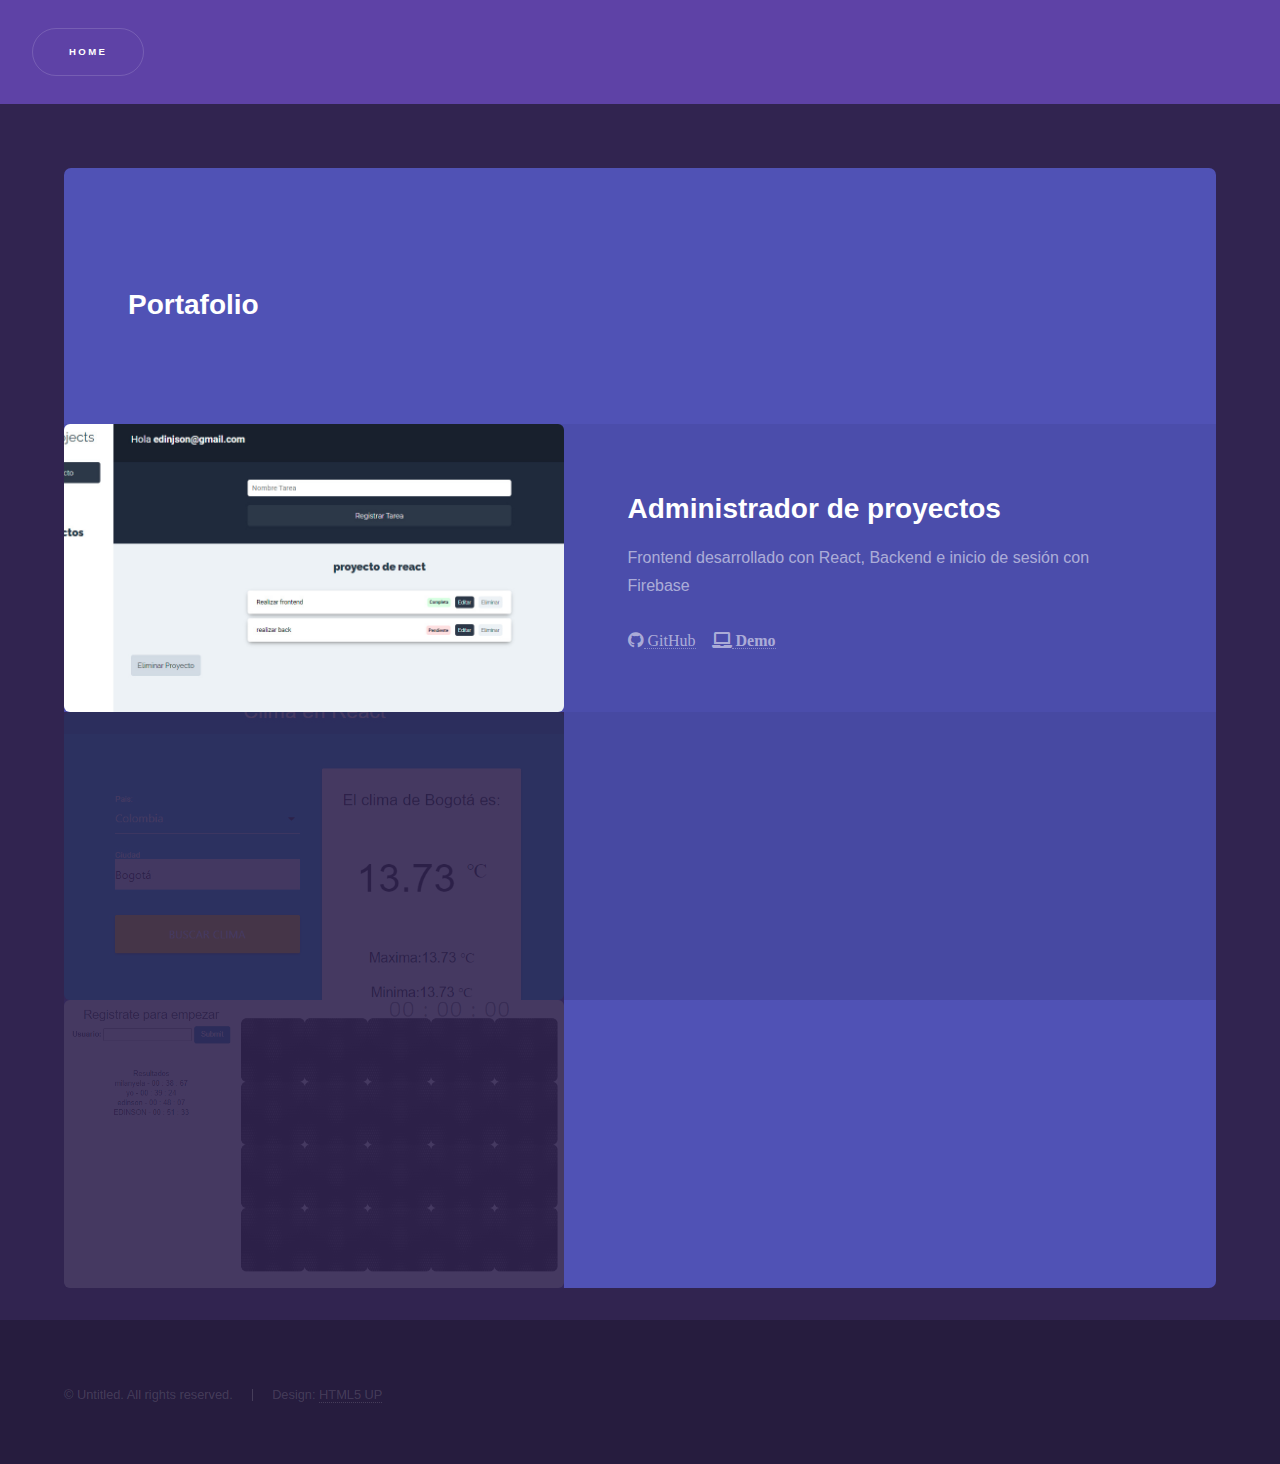
==== generic.html @ 03d7f90d "en proceso" ====
<!DOCTYPE HTML>
<!--
	Hyperspace by HTML5 UP
	html5up.net | @ajlkn
	Free for personal and commercial use under the CCA 3.0 license (html5up.net/license)
-->
<html>
	<head>
		<title>Generic - Hyperspace by HTML5 UP</title>
		<meta charset="utf-8" />
		<meta name="viewport" content="width=device-width, initial-scale=1, user-scalable=no" />
		<link rel="stylesheet" href="assets/css/main.css" />
		<noscript><link rel="stylesheet" href="assets/css/noscript.css" /></noscript>
	</head>
	<body class="is-preload">

		<!-- Header -->
			<header id="header">
				<a href="/" class="button">Home</a>			
			</header>

		<!-- Wrapper -->
			<div id="wrapper">

				<!-- Main -->
					<section id="main" class="wrapper">
						<div class="inner">
							<section id="one" class="wrapper style2 spotlights" style="border-radius: 7px">
								<section>	
									<div class="content">
										<div class="inner">
											<h2>Portafolio</h2>									
													
										</div>
									</div>
								</section>
								<section>
									<a href="#!" class="image"><img src="images/proyecto1.jpg" alt="" data-position="top center" /></a>
									<div class="content">
										<div class="inner">
											<h2>Administrador de proyectos</h2>
											<p>Frontend desarrollado con React, Backend e inicio de sesión con Firebase</p>
											<ul class="actions">
												<li class="fab fa-github"><a target="_blanck" href="https://github.com/EdinsonF/admin-proyectos/tree/master/cliente" > GitHub </a>
												</li>
												<li class="fa fa-laptop" ><a target="_blanck" href="https://admin-proyect-f364d.web.app/" > Demo </a>
												</li>
											</ul>
											
										</div>
									</div>
								</section>
								<section>
									<a href="#!" class="image"><img src="images/proyecto2.jpg" alt="" data-position="25% 25%" /></a>
									<div class="content">
										<div class="inner">
											<h2>Obtener Clima</h2>
											<p>App desarrollada en React Cosumiendo la API https://api.openweathermap.org</p>
											<ul class="actions">
												<li class="fab fa-github"><a target="_blanck" href="https://github.com/EdinsonF/calcular-temperatura" > GitHub </a>
												</li>
												<li class="fa fa-laptop" ><a target="_blanck" href="https://dreamy-albattani-7f844f.netlify.app/" > Demo </a>
												</li>
											</ul>
										</div>
									</div>
								</section>
								<section>
									<a href="#" class="image"><img src="images/proyecto3.jpg" alt="" data-position="25% 25%" /></a>
									<div class="content">
										<div class="inner">
											<h2>Juego de Memoria</h2>
											<p>Juego de memoria realizado en JavaScript, con alamcenamiento de marcador en localStorage</p>
											<ul class="actions">
												<li class="fab fa-github"><a target="_blanck" href="https://github.com/EdinsonF/gameMemory" > GitHub </a>
												</li>
												<li class="fa fa-laptop" ><a target="_blanck" href="https://musing-kare-3d2146.netlify.app/" > Demo </a>
												</li>
											</ul>
										</div>
									</div>
								</section>
							</section>
						</div>
					</section>

			</div>

		<!-- Footer -->
			<footer id="footer" class="wrapper alt">
				<div class="inner">
					<ul class="menu">
						<li>&copy; Untitled. All rights reserved.</li><li>Design: <a href="http://html5up.net">HTML5 UP</a></li>
					</ul>
				</div>
			</footer>

		<!-- Scripts -->
			<script src="assets/js/jquery.min.js"></script>
			<script src="assets/js/jquery.scrollex.min.js"></script>
			<script src="assets/js/jquery.scrolly.min.js"></script>
			<script src="assets/js/browser.min.js"></script>
			<script src="assets/js/breakpoints.min.js"></script>
			<script src="assets/js/util.js"></script>
			<script src="assets/js/main.js"></script>

	</body>
</html>
---- assets/css/main.css ----
@import url(fontawesome-all.min.css);

/*
	Hyperspace by HTML5 UP
	html5up.net | @ajlkn
	Free for personal and commercial use under the CCA 3.0 license (html5up.net/license)
*/

html, body, div, span, applet, object,
iframe, h1, h2, h3, h4, h5, h6, p, blockquote,
pre, a, abbr, acronym, address, big, cite,
code, del, dfn, em, img, ins, kbd, q, s, samp,
small, strike, strong, sub, sup, tt, var, b,
u, i, center, dl, dt, dd, ol, ul, li, fieldset,
form, label, legend, table, caption, tbody,
tfoot, thead, tr, th, td, article, aside,
canvas, details, embed, figure, figcaption,
footer, header, hgroup, menu, nav, output, ruby,
section, summary, time, mark, audio, video {
	margin: 0;
	padding: 0;
	border: 0;
	font-size: 100%;
	font: inherit;
	vertical-align: baseline;}

article, aside, details, figcaption, figure,
footer, header, hgroup, menu, nav, section {
	display: block;}

body {
	line-height: 1;
}

ol, ul {
	list-style: none;
}

blockquote, q {
	quotes: none;
}

	blockquote:before, blockquote:after, q:before, q:after {
		content: '';
		content: none;
	}

table {
	border-collapse: collapse;
	border-spacing: 0;
}

body {
	-webkit-text-size-adjust: none;
}

mark {
	background-color: transparent;
	color: inherit;
}

input::-moz-focus-inner {
	border: 0;
	padding: 0;
}

input, select, textarea {
	-moz-appearance: none;
	-webkit-appearance: none;
	-ms-appearance: none;
	appearance: none;
}

/* Basic */

	@-ms-viewport {
		width: device-width;
	}

	body {
		-ms-overflow-style: scrollbar;
	}

	@media screen and (max-width: 480px) {

		html, body {
			min-width: 320px;
		}

	}

	html {
		box-sizing: border-box;
	}

	*, *:before, *:after {
		box-sizing: inherit;
	}

	body {
		background: #312450;
	}

		body.is-preload *, body.is-preload *:before, body.is-preload *:after {
			-moz-animation: none !important;
			-webkit-animation: none !important;
			-ms-animation: none !important;
			animation: none !important;
			-moz-transition: none !important;
			-webkit-transition: none !important;
			-ms-transition: none !important;
			transition: none !important;
		}

/* Type */

	body, input, select, textarea {
		color: rgba(255, 255, 255, 0.55);
		font-family: Arial, Helvetica, sans-serif;
		font-size: 16.5pt;
		font-weight: normal;
		line-height: 1.75;
	}

		@media screen and (max-width: 1680px) {

			body, input, select, textarea {
				font-size: 13pt;
			}

		}

		@media screen and (max-width: 1280px) {

			body, input, select, textarea {
				font-size: 12pt;
			}

		}

		@media screen and (max-width: 360px) {

			body, input, select, textarea {
				font-size: 11pt;
			}

		}

	a {
		-moz-transition: color 0.2s ease, border-bottom-color 0.2s ease;
		-webkit-transition: color 0.2s ease, border-bottom-color 0.2s ease;
		-ms-transition: color 0.2s ease, border-bottom-color 0.2s ease;
		transition: color 0.2s ease, border-bottom-color 0.2s ease;
		border-bottom: dotted 1px rgba(255, 255, 255, 0.35);
		color: inherit;
		text-decoration: none;
	}

		a:hover {
			border-bottom-color: transparent;
			color: #ffffff;
		}

	strong, b {
		color: #ffffff;
		font-weight: bold;
	}

	em, i {
		font-style: italic;
	}

	p {
		margin: 0 0 2em 0;
	}

	h1, h2, h3, h4, h5, h6 {
		color: #ffffff;
		font-weight: bold;
		line-height: 1.5;
		margin: 0 0 0.5em 0;
	}

		h1 a, h2 a, h3 a, h4 a, h5 a, h6 a {
			color: inherit;
			text-decoration: none;
		}

	h1 {
		font-size: 2.75em;
	}

		h1.major {
			margin: 0 0 1.3em 0;
			position: relative;
			padding-bottom: 0.35em;
		}

			h1.major:after {
				background-image: -moz-linear-gradient(to right, #5e42a6, #b74e91);
				background-image: -webkit-linear-gradient(to right, #5e42a6, #b74e91);
				background-image: -ms-linear-gradient(to right, #5e42a6, #b74e91);
				background-image: linear-gradient(to right, #5e42a6, #b74e91);
				-moz-transition: max-width 0.2s ease;
				-webkit-transition: max-width 0.2s ease;
				-ms-transition: max-width 0.2s ease;
				transition: max-width 0.2s ease;
				border-radius: 0.2em;
				bottom: 0;
				content: '';
				height: 0.05em;
				position: absolute;
				right: 0;
				width: 100%;
			}

	h2 {
		font-size: 1.75em;
	}

	h3 {
		font-size: 1.1em;
	}

	h4 {
		font-size: 1em;
	}

	h5 {
		font-size: 0.8em;
	}

	h6 {
		font-size: 0.6em;
	}

	@media screen and (max-width: 736px) {

		h1 {
			font-size: 2em;
		}

		h2 {
			font-size: 1.25em;
		}

		h3 {
			font-size: 1em;
		}

		h4 {
			font-size: 0.8em;
		}

		h5 {
			font-size: 0.6em;
		}

		h6 {
			font-size: 0.6em;
		}

	}

	sub {
		font-size: 0.8em;
		position: relative;
		top: 0.5em;
	}

	sup {
		font-size: 0.8em;
		position: relative;
		top: -0.5em;
	}

	blockquote {
		border-left: solid 4px rgba(255, 255, 255, 0.15);
		font-style: italic;
		margin: 0 0 2em 0;
		padding: 0.5em 0 0.5em 2em;
	}

	code {
		background: rgba(255, 255, 255, 0.05);
		border-radius: 0.25em;
		border: solid 1px rgba(255, 255, 255, 0.15);
		font-family: "Courier New", monospace;
		font-size: 0.9em;
		margin: 0 0.25em;
		padding: 0.25em 0.65em;
	}

	pre {
		-webkit-overflow-scrolling: touch;
		font-family: "Courier New", monospace;
		font-size: 0.9em;
		margin: 0 0 2em 0;
	}

		pre code {
			display: block;
			line-height: 1.75em;
			padding: 1em 1.5em;
			overflow-x: auto;
		}

	hr {
		border: 0;
		border-bottom: solid 1px rgba(255, 255, 255, 0.15);
		margin: 2em 0;
	}

		hr.major {
			margin: 3em 0;
		}

	.align-left {
		text-align: left;
	}

	.align-center {
		text-align: center;
	}

	.align-right {
		text-align: right;
	}

/* Row */

	.row {
		display: flex;
		flex-wrap: wrap;
		box-sizing: border-box;
		align-items: stretch;
	}

		.row > * {
			box-sizing: border-box;
		}

		.row.gtr-uniform > * > :last-child {
			margin-bottom: 0;
		}

		.row.aln-left {
			justify-content: flex-start;
		}

		.row.aln-center {
			justify-content: center;
		}

		.row.aln-right {
			justify-content: flex-end;
		}

		.row.aln-top {
			align-items: flex-start;
		}

		.row.aln-middle {
			align-items: center;
		}

		.row.aln-bottom {
			align-items: flex-end;
		}

		.row > .imp {
			order: -1;
		}

		.row > .col-1 {
			width: 8.33333%;
		}

		.row > .off-1 {
			margin-left: 8.33333%;
		}

		.row > .col-2 {
			width: 16.66667%;
		}

		.row > .off-2 {
			margin-left: 16.66667%;
		}

		.row > .col-3 {
			width: 25%;
		}

		.row > .off-3 {
			margin-left: 25%;
		}

		.row > .col-4 {
			width: 33.33333%;
		}

		.row > .off-4 {
			margin-left: 33.33333%;
		}

		.row > .col-5 {
			width: 41.66667%;
		}

		.row > .off-5 {
			margin-left: 41.66667%;
		}

		.row > .col-6 {
			width: 50%;
		}

		.row > .off-6 {
			margin-left: 50%;
		}

		.row > .col-7 {
			width: 58.33333%;
		}

		.row > .off-7 {
			margin-left: 58.33333%;
		}

		.row > .col-8 {
			width: 66.66667%;
		}

		.row > .off-8 {
			margin-left: 66.66667%;
		}

		.row > .col-9 {
			width: 75%;
		}

		.row > .off-9 {
			margin-left: 75%;
		}

		.row > .col-10 {
			width: 83.33333%;
		}

		.row > .off-10 {
			margin-left: 83.33333%;
		}

		.row > .col-11 {
			width: 91.66667%;
		}

		.row > .off-11 {
			margin-left: 91.66667%;
		}

		.row > .col-12 {
			width: 100%;
		}

		.row > .off-12 {
			margin-left: 100%;
		}

		.row.gtr-0 {
			margin-top: 0;
			margin-left: 0em;
		}

			.row.gtr-0 > * {
				padding: 0 0 0 0em;
			}

			.row.gtr-0.gtr-uniform {
				margin-top: 0em;
			}

				.row.gtr-0.gtr-uniform > * {
					padding-top: 0em;
				}

		.row.gtr-25 {
			margin-top: 0;
			margin-left: -0.375em;
		}

			.row.gtr-25 > * {
				padding: 0 0 0 0.375em;
			}

			.row.gtr-25.gtr-uniform {
				margin-top: -0.375em;
			}

				.row.gtr-25.gtr-uniform > * {
					padding-top: 0.375em;
				}

		.row.gtr-50 {
			margin-top: 0;
			margin-left: -0.75em;
		}

			.row.gtr-50 > * {
				padding: 0 0 0 0.75em;
			}

			.row.gtr-50.gtr-uniform {
				margin-top: -0.75em;
			}

				.row.gtr-50.gtr-uniform > * {
					padding-top: 0.75em;
				}

		.row {
			margin-top: 0;
			margin-left: -1.5em;
		}

			.row > * {
				padding: 0 0 0 1.5em;
			}

			.row.gtr-uniform {
				margin-top: -1.5em;
			}

				.row.gtr-uniform > * {
					padding-top: 1.5em;
				}

		.row.gtr-150 {
			margin-top: 0;
			margin-left: -2.25em;
		}

			.row.gtr-150 > * {
				padding: 0 0 0 2.25em;
			}

			.row.gtr-150.gtr-uniform {
				margin-top: -2.25em;
			}

				.row.gtr-150.gtr-uniform > * {
					padding-top: 2.25em;
				}

		.row.gtr-200 {
			margin-top: 0;
			margin-left: -3em;
		}

			.row.gtr-200 > * {
				padding: 0 0 0 3em;
			}

			.row.gtr-200.gtr-uniform {
				margin-top: -3em;
			}

				.row.gtr-200.gtr-uniform > * {
					padding-top: 3em;
				}

		@media screen and (max-width: 1680px) {

			.row {
				display: flex;
				flex-wrap: wrap;
				box-sizing: border-box;
				align-items: stretch;
			}

				.row > * {
					box-sizing: border-box;
				}

				.row.gtr-uniform > * > :last-child {
					margin-bottom: 0;
				}

				.row.aln-left {
					justify-content: flex-start;
				}

				.row.aln-center {
					justify-content: center;
				}

				.row.aln-right {
					justify-content: flex-end;
				}

				.row.aln-top {
					align-items: flex-start;
				}

				.row.aln-middle {
					align-items: center;
				}

				.row.aln-bottom {
					align-items: flex-end;
				}

				.row > .imp-xlarge {
					order: -1;
				}

				.row > .col-1-xlarge {
					width: 8.33333%;
				}

				.row > .off-1-xlarge {
					margin-left: 8.33333%;
				}

				.row > .col-2-xlarge {
					width: 16.66667%;
				}

				.row > .off-2-xlarge {
					margin-left: 16.66667%;
				}

				.row > .col-3-xlarge {
					width: 25%;
				}

				.row > .off-3-xlarge {
					margin-left: 25%;
				}

				.row > .col-4-xlarge {
					width: 33.33333%;
				}

				.row > .off-4-xlarge {
					margin-left: 33.33333%;
				}

				.row > .col-5-xlarge {
					width: 41.66667%;
				}

				.row > .off-5-xlarge {
					margin-left: 41.66667%;
				}

				.row > .col-6-xlarge {
					width: 50%;
				}

				.row > .off-6-xlarge {
					margin-left: 50%;
				}

				.row > .col-7-xlarge {
					width: 58.33333%;
				}

				.row > .off-7-xlarge {
					margin-left: 58.33333%;
				}

				.row > .col-8-xlarge {
					width: 66.66667%;
				}

				.row > .off-8-xlarge {
					margin-left: 66.66667%;
				}

				.row > .col-9-xlarge {
					width: 75%;
				}

				.row > .off-9-xlarge {
					margin-left: 75%;
				}

				.row > .col-10-xlarge {
					width: 83.33333%;
				}

				.row > .off-10-xlarge {
					margin-left: 83.33333%;
				}

				.row > .col-11-xlarge {
					width: 91.66667%;
				}

				.row > .off-11-xlarge {
					margin-left: 91.66667%;
				}

				.row > .col-12-xlarge {
					width: 100%;
				}

				.row > .off-12-xlarge {
					margin-left: 100%;
				}

				.row.gtr-0 {
					margin-top: 0;
					margin-left: 0em;
				}

					.row.gtr-0 > * {
						padding: 0 0 0 0em;
					}

					.row.gtr-0.gtr-uniform {
						margin-top: 0em;
					}

						.row.gtr-0.gtr-uniform > * {
							padding-top: 0em;
						}

				.row.gtr-25 {
					margin-top: 0;
					margin-left: -0.375em;
				}

					.row.gtr-25 > * {
						padding: 0 0 0 0.375em;
					}

					.row.gtr-25.gtr-uniform {
						margin-top: -0.375em;
					}

						.row.gtr-25.gtr-uniform > * {
							padding-top: 0.375em;
						}

				.row.gtr-50 {
					margin-top: 0;
					margin-left: -0.75em;
				}

					.row.gtr-50 > * {
						padding: 0 0 0 0.75em;
					}

					.row.gtr-50.gtr-uniform {
						margin-top: -0.75em;
					}

						.row.gtr-50.gtr-uniform > * {
							padding-top: 0.75em;
						}

				.row {
					margin-top: 0;
					margin-left: -1.5em;
				}

					.row > * {
						padding: 0 0 0 1.5em;
					}

					.row.gtr-uniform {
						margin-top: -1.5em;
					}

						.row.gtr-uniform > * {
							padding-top: 1.5em;
						}

				.row.gtr-150 {
					margin-top: 0;
					margin-left: -2.25em;
				}

					.row.gtr-150 > * {
						padding: 0 0 0 2.25em;
					}

					.row.gtr-150.gtr-uniform {
						margin-top: -2.25em;
					}

						.row.gtr-150.gtr-uniform > * {
							padding-top: 2.25em;
						}

				.row.gtr-200 {
					margin-top: 0;
					margin-left: -3em;
				}

					.row.gtr-200 > * {
						padding: 0 0 0 3em;
					}

					.row.gtr-200.gtr-uniform {
						margin-top: -3em;
					}

						.row.gtr-200.gtr-uniform > * {
							padding-top: 3em;
						}

		}

		@media screen and (max-width: 1280px) {

			.row {
				display: flex;
				flex-wrap: wrap;
				box-sizing: border-box;
				align-items: stretch;
			}

				.row > * {
					box-sizing: border-box;
				}

				.row.gtr-uniform > * > :last-child {
					margin-bottom: 0;
				}

				.row.aln-left {
					justify-content: flex-start;
				}

				.row.aln-center {
					justify-content: center;
				}

				.row.aln-right {
					justify-content: flex-end;
				}

				.row.aln-top {
					align-items: flex-start;
				}

				.row.aln-middle {
					align-items: center;
				}

				.row.aln-bottom {
					align-items: flex-end;
				}

				.row > .imp-large {
					order: -1;
				}

				.row > .col-1-large {
					width: 8.33333%;
				}

				.row > .off-1-large {
					margin-left: 8.33333%;
				}

				.row > .col-2-large {
					width: 16.66667%;
				}

				.row > .off-2-large {
					margin-left: 16.66667%;
				}

				.row > .col-3-large {
					width: 25%;
				}

				.row > .off-3-large {
					margin-left: 25%;
				}

				.row > .col-4-large {
					width: 33.33333%;
				}

				.row > .off-4-large {
					margin-left: 33.33333%;
				}

				.row > .col-5-large {
					width: 41.66667%;
				}

				.row > .off-5-large {
					margin-left: 41.66667%;
				}

				.row > .col-6-large {
					width: 50%;
				}

				.row > .off-6-large {
					margin-left: 50%;
				}

				.row > .col-7-large {
					width: 58.33333%;
				}

				.row > .off-7-large {
					margin-left: 58.33333%;
				}

				.row > .col-8-large {
					width: 66.66667%;
				}

				.row > .off-8-large {
					margin-left: 66.66667%;
				}

				.row > .col-9-large {
					width: 75%;
				}

				.row > .off-9-large {
					margin-left: 75%;
				}

				.row > .col-10-large {
					width: 83.33333%;
				}

				.row > .off-10-large {
					margin-left: 83.33333%;
				}

				.row > .col-11-large {
					width: 91.66667%;
				}

				.row > .off-11-large {
					margin-left: 91.66667%;
				}

				.row > .col-12-large {
					width: 100%;
				}

				.row > .off-12-large {
					margin-left: 100%;
				}

				.row.gtr-0 {
					margin-top: 0;
					margin-left: 0em;
				}

					.row.gtr-0 > * {
						padding: 0 0 0 0em;
					}

					.row.gtr-0.gtr-uniform {
						margin-top: 0em;
					}

						.row.gtr-0.gtr-uniform > * {
							padding-top: 0em;
						}

				.row.gtr-25 {
					margin-top: 0;
					margin-left: -0.375em;
				}

					.row.gtr-25 > * {
						padding: 0 0 0 0.375em;
					}

					.row.gtr-25.gtr-uniform {
						margin-top: -0.375em;
					}

						.row.gtr-25.gtr-uniform > * {
							padding-top: 0.375em;
						}

				.row.gtr-50 {
					margin-top: 0;
					margin-left: -0.75em;
				}

					.row.gtr-50 > * {
						padding: 0 0 0 0.75em;
					}

					.row.gtr-50.gtr-uniform {
						margin-top: -0.75em;
					}

						.row.gtr-50.gtr-uniform > * {
							padding-top: 0.75em;
						}

				.row {
					margin-top: 0;
					margin-left: -1.5em;
				}

					.row > * {
						padding: 0 0 0 1.5em;
					}

					.row.gtr-uniform {
						margin-top: -1.5em;
					}

						.row.gtr-uniform > * {
							padding-top: 1.5em;
						}

				.row.gtr-150 {
					margin-top: 0;
					margin-left: -2.25em;
				}

					.row.gtr-150 > * {
						padding: 0 0 0 2.25em;
					}

					.row.gtr-150.gtr-uniform {
						margin-top: -2.25em;
					}

						.row.gtr-150.gtr-uniform > * {
							padding-top: 2.25em;
						}

				.row.gtr-200 {
					margin-top: 0;
					margin-left: -3em;
				}

					.row.gtr-200 > * {
						padding: 0 0 0 3em;
					}

					.row.gtr-200.gtr-uniform {
						margin-top: -3em;
					}

						.row.gtr-200.gtr-uniform > * {
							padding-top: 3em;
						}

		}

		@media screen and (max-width: 980px) {

			.row {
				display: flex;
				flex-wrap: wrap;
				box-sizing: border-box;
				align-items: stretch;
			}

				.row > * {
					box-sizing: border-box;
				}

				.row.gtr-uniform > * > :last-child {
					margin-bottom: 0;
				}

				.row.aln-left {
					justify-content: flex-start;
				}

				.row.aln-center {
					justify-content: center;
				}

				.row.aln-right {
					justify-content: flex-end;
				}

				.row.aln-top {
					align-items: flex-start;
				}

				.row.aln-middle {
					align-items: center;
				}

				.row.aln-bottom {
					align-items: flex-end;
				}

				.row > .imp-medium {
					order: -1;
				}

				.row > .col-1-medium {
					width: 8.33333%;
				}

				.row > .off-1-medium {
					margin-left: 8.33333%;
				}

				.row > .col-2-medium {
					width: 16.66667%;
				}

				.row > .off-2-medium {
					margin-left: 16.66667%;
				}

				.row > .col-3-medium {
					width: 25%;
				}

				.row > .off-3-medium {
					margin-left: 25%;
				}

				.row > .col-4-medium {
					width: 33.33333%;
				}

				.row > .off-4-medium {
					margin-left: 33.33333%;
				}

				.row > .col-5-medium {
					width: 41.66667%;
				}

				.row > .off-5-medium {
					margin-left: 41.66667%;
				}

				.row > .col-6-medium {
					width: 50%;
				}

				.row > .off-6-medium {
					margin-left: 50%;
				}

				.row > .col-7-medium {
					width: 58.33333%;
				}

				.row > .off-7-medium {
					margin-left: 58.33333%;
				}

				.row > .col-8-medium {
					width: 66.66667%;
				}

				.row > .off-8-medium {
					margin-left: 66.66667%;
				}

				.row > .col-9-medium {
					width: 75%;
				}

				.row > .off-9-medium {
					margin-left: 75%;
				}

				.row > .col-10-medium {
					width: 83.33333%;
				}

				.row > .off-10-medium {
					margin-left: 83.33333%;
				}

				.row > .col-11-medium {
					width: 91.66667%;
				}

				.row > .off-11-medium {
					margin-left: 91.66667%;
				}

				.row > .col-12-medium {
					width: 100%;
				}

				.row > .off-12-medium {
					margin-left: 100%;
				}

				.row.gtr-0 {
					margin-top: 0;
					margin-left: 0em;
				}

					.row.gtr-0 > * {
						padding: 0 0 0 0em;
					}

					.row.gtr-0.gtr-uniform {
						margin-top: 0em;
					}

						.row.gtr-0.gtr-uniform > * {
							padding-top: 0em;
						}

				.row.gtr-25 {
					margin-top: 0;
					margin-left: -0.375em;
				}

					.row.gtr-25 > * {
						padding: 0 0 0 0.375em;
					}

					.row.gtr-25.gtr-uniform {
						margin-top: -0.375em;
					}

						.row.gtr-25.gtr-uniform > * {
							padding-top: 0.375em;
						}

				.row.gtr-50 {
					margin-top: 0;
					margin-left: -0.75em;
				}

					.row.gtr-50 > * {
						padding: 0 0 0 0.75em;
					}

					.row.gtr-50.gtr-uniform {
						margin-top: -0.75em;
					}

						.row.gtr-50.gtr-uniform > * {
							padding-top: 0.75em;
						}

				.row {
					margin-top: 0;
					margin-left: -1.5em;
				}

					.row > * {
						padding: 0 0 0 1.5em;
					}

					.row.gtr-uniform {
						margin-top: -1.5em;
					}

						.row.gtr-uniform > * {
							padding-top: 1.5em;
						}

				.row.gtr-150 {
					margin-top: 0;
					margin-left: -2.25em;
				}

					.row.gtr-150 > * {
						padding: 0 0 0 2.25em;
					}

					.row.gtr-150.gtr-uniform {
						margin-top: -2.25em;
					}

						.row.gtr-150.gtr-uniform > * {
							padding-top: 2.25em;
						}

				.row.gtr-200 {
					margin-top: 0;
					margin-left: -3em;
				}

					.row.gtr-200 > * {
						padding: 0 0 0 3em;
					}

					.row.gtr-200.gtr-uniform {
						margin-top: -3em;
					}

						.row.gtr-200.gtr-uniform > * {
							padding-top: 3em;
						}

		}

		@media screen and (max-width: 736px) {

			.row {
				display: flex;
				flex-wrap: wrap;
				box-sizing: border-box;
				align-items: stretch;
			}

				.row > * {
					box-sizing: border-box;
				}

				.row.gtr-uniform > * > :last-child {
					margin-bottom: 0;
				}

				.row.aln-left {
					justify-content: flex-start;
				}

				.row.aln-center {
					justify-content: center;
				}

				.row.aln-right {
					justify-content: flex-end;
				}

				.row.aln-top {
					align-items: flex-start;
				}

				.row.aln-middle {
					align-items: center;
				}

				.row.aln-bottom {
					align-items: flex-end;
				}

				.row > .imp-small {
					order: -1;
				}

				.row > .col-1-small {
					width: 8.33333%;
				}

				.row > .off-1-small {
					margin-left: 8.33333%;
				}

				.row > .col-2-small {
					width: 16.66667%;
				}

				.row > .off-2-small {
					margin-left: 16.66667%;
				}

				.row > .col-3-small {
					width: 25%;
				}

				.row > .off-3-small {
					margin-left: 25%;
				}

				.row > .col-4-small {
					width: 33.33333%;
				}

				.row > .off-4-small {
					margin-left: 33.33333%;
				}

				.row > .col-5-small {
					width: 41.66667%;
				}

				.row > .off-5-small {
					margin-left: 41.66667%;
				}

				.row > .col-6-small {
					width: 50%;
				}

				.row > .off-6-small {
					margin-left: 50%;
				}

				.row > .col-7-small {
					width: 58.33333%;
				}

				.row > .off-7-small {
					margin-left: 58.33333%;
				}

				.row > .col-8-small {
					width: 66.66667%;
				}

				.row > .off-8-small {
					margin-left: 66.66667%;
				}

				.row > .col-9-small {
					width: 75%;
				}

				.row > .off-9-small {
					margin-left: 75%;
				}

				.row > .col-10-small {
					width: 83.33333%;
				}

				.row > .off-10-small {
					margin-left: 83.33333%;
				}

				.row > .col-11-small {
					width: 91.66667%;
				}

				.row > .off-11-small {
					margin-left: 91.66667%;
				}

				.row > .col-12-small {
					width: 100%;
				}

				.row > .off-12-small {
					margin-left: 100%;
				}

				.row.gtr-0 {
					margin-top: 0;
					margin-left: 0em;
				}

					.row.gtr-0 > * {
						padding: 0 0 0 0em;
					}

					.row.gtr-0.gtr-uniform {
						margin-top: 0em;
					}

						.row.gtr-0.gtr-uniform > * {
							padding-top: 0em;
						}

				.row.gtr-25 {
					margin-top: 0;
					margin-left: -0.375em;
				}

					.row.gtr-25 > * {
						padding: 0 0 0 0.375em;
					}

					.row.gtr-25.gtr-uniform {
						margin-top: -0.375em;
					}

						.row.gtr-25.gtr-uniform > * {
							padding-top: 0.375em;
						}

				.row.gtr-50 {
					margin-top: 0;
					margin-left: -0.75em;
				}

					.row.gtr-50 > * {
						padding: 0 0 0 0.75em;
					}

					.row.gtr-50.gtr-uniform {
						margin-top: -0.75em;
					}

						.row.gtr-50.gtr-uniform > * {
							padding-top: 0.75em;
						}

				.row {
					margin-top: 0;
					margin-left: -1.5em;
				}

					.row > * {
						padding: 0 0 0 1.5em;
					}

					.row.gtr-uniform {
						margin-top: -1.5em;
					}

						.row.gtr-uniform > * {
							padding-top: 1.5em;
						}

				.row.gtr-150 {
					margin-top: 0;
					margin-left: -2.25em;
				}

					.row.gtr-150 > * {
						padding: 0 0 0 2.25em;
					}

					.row.gtr-150.gtr-uniform {
						margin-top: -2.25em;
					}

						.row.gtr-150.gtr-uniform > * {
							padding-top: 2.25em;
						}

				.row.gtr-200 {
					margin-top: 0;
					margin-left: -3em;
				}

					.row.gtr-200 > * {
						padding: 0 0 0 3em;
					}

					.row.gtr-200.gtr-uniform {
						margin-top: -3em;
					}

						.row.gtr-200.gtr-uniform > * {
							padding-top: 3em;
						}

		}

		@media screen and (max-width: 480px) {

			.row {
				display: flex;
				flex-wrap: wrap;
				box-sizing: border-box;
				align-items: stretch;
			}

				.row > * {
					box-sizing: border-box;
				}

				.row.gtr-uniform > * > :last-child {
					margin-bottom: 0;
				}

				.row.aln-left {
					justify-content: flex-start;
				}

				.row.aln-center {
					justify-content: center;
				}

				.row.aln-right {
					justify-content: flex-end;
				}

				.row.aln-top {
					align-items: flex-start;
				}

				.row.aln-middle {
					align-items: center;
				}

				.row.aln-bottom {
					align-items: flex-end;
				}

				.row > .imp-xsmall {
					order: -1;
				}

				.row > .col-1-xsmall {
					width: 8.33333%;
				}

				.row > .off-1-xsmall {
					margin-left: 8.33333%;
				}

				.row > .col-2-xsmall {
					width: 16.66667%;
				}

				.row > .off-2-xsmall {
					margin-left: 16.66667%;
				}

				.row > .col-3-xsmall {
					width: 25%;
				}

				.row > .off-3-xsmall {
					margin-left: 25%;
				}

				.row > .col-4-xsmall {
					width: 33.33333%;
				}

				.row > .off-4-xsmall {
					margin-left: 33.33333%;
				}

				.row > .col-5-xsmall {
					width: 41.66667%;
				}

				.row > .off-5-xsmall {
					margin-left: 41.66667%;
				}

				.row > .col-6-xsmall {
					width: 50%;
				}

				.row > .off-6-xsmall {
					margin-left: 50%;
				}

				.row > .col-7-xsmall {
					width: 58.33333%;
				}

				.row > .off-7-xsmall {
					margin-left: 58.33333%;
				}

				.row > .col-8-xsmall {
					width: 66.66667%;
				}

				.row > .off-8-xsmall {
					margin-left: 66.66667%;
				}

				.row > .col-9-xsmall {
					width: 75%;
				}

				.row > .off-9-xsmall {
					margin-left: 75%;
				}

				.row > .col-10-xsmall {
					width: 83.33333%;
				}

				.row > .off-10-xsmall {
					margin-left: 83.33333%;
				}

				.row > .col-11-xsmall {
					width: 91.66667%;
				}

				.row > .off-11-xsmall {
					margin-left: 91.66667%;
				}

				.row > .col-12-xsmall {
					width: 100%;
				}

				.row > .off-12-xsmall {
					margin-left: 100%;
				}

				.row.gtr-0 {
					margin-top: 0;
					margin-left: 0em;
				}

					.row.gtr-0 > * {
						padding: 0 0 0 0em;
					}

					.row.gtr-0.gtr-uniform {
						margin-top: 0em;
					}

						.row.gtr-0.gtr-uniform > * {
							padding-top: 0em;
						}

				.row.gtr-25 {
					margin-top: 0;
					margin-left: -0.375em;
				}

					.row.gtr-25 > * {
						padding: 0 0 0 0.375em;
					}

					.row.gtr-25.gtr-uniform {
						margin-top: -0.375em;
					}

						.row.gtr-25.gtr-uniform > * {
							padding-top: 0.375em;
						}

				.row.gtr-50 {
					margin-top: 0;
					margin-left: -0.75em;
				}

					.row.gtr-50 > * {
						padding: 0 0 0 0.75em;
					}

					.row.gtr-50.gtr-uniform {
						margin-top: -0.75em;
					}

						.row.gtr-50.gtr-uniform > * {
							padding-top: 0.75em;
						}

				.row {
					margin-top: 0;
					margin-left: -1.5em;
				}

					.row > * {
						padding: 0 0 0 1.5em;
					}

					.row.gtr-uniform {
						margin-top: -1.5em;
					}

						.row.gtr-uniform > * {
							padding-top: 1.5em;
						}

				.row.gtr-150 {
					margin-top: 0;
					margin-left: -2.25em;
				}

					.row.gtr-150 > * {
						padding: 0 0 0 2.25em;
					}

					.row.gtr-150.gtr-uniform {
						margin-top: -2.25em;
					}

						.row.gtr-150.gtr-uniform > * {
							padding-top: 2.25em;
						}

				.row.gtr-200 {
					margin-top: 0;
					margin-left: -3em;
				}

					.row.gtr-200 > * {
						padding: 0 0 0 3em;
					}

					.row.gtr-200.gtr-uniform {
						margin-top: -3em;
					}

						.row.gtr-200.gtr-uniform > * {
							padding-top: 3em;
						}

		}

/* Box */

	.box {
		border-radius: 0.25em;
		border: solid 1px rgba(255, 255, 255, 0.15);
		margin-bottom: 2em;
		padding: 1.5em;
	}

		.box > :last-child,
		.box > :last-child > :last-child,
		.box > :last-child > :last-child > :last-child {
			margin-bottom: 0;
		}

		.box.alt {
			border: 0;
			border-radius: 0;
			padding: 0;
		}

/* Button */

	input[type="submit"],
	input[type="reset"],
	input[type="button"],
	button,
	.button {
		-moz-appearance: none;
		-webkit-appearance: none;
		-ms-appearance: none;
		appearance: none;
		-moz-transition: border-color 0.2s ease;
		-webkit-transition: border-color 0.2s ease;
		-ms-transition: border-color 0.2s ease;
		transition: border-color 0.2s ease;
		background-color: transparent;
		border: solid 1px !important;
		border-color: rgba(255, 255, 255, 0.15) !important;
		border-radius: 3em;
		color: #ffffff !important;
		cursor: pointer;
		display: inline-block;
		font-size: 0.6em;
		font-weight: bold;
		height: calc(4.75em + 2px);
		letter-spacing: 0.25em;
		line-height: 4.75em;
		outline: 0;
		padding: 0 3.75em;
		position: relative;
		text-align: center;
		text-decoration: none;
		text-transform: uppercase;
		white-space: nowrap;
	}

		input[type="submit"]:after,
		input[type="reset"]:after,
		input[type="button"]:after,
		button:after,
		.button:after {
			-moz-transform: scale(0.25);
			-webkit-transform: scale(0.25);
			-ms-transform: scale(0.25);
			transform: scale(0.25);
			pointer-events: none;
			-moz-transition: opacity 0.2s ease, -moz-transform 0.2s ease;
			-webkit-transition: opacity 0.2s ease, -webkit-transform 0.2s ease;
			-ms-transition: opacity 0.2s ease, -ms-transform 0.2s ease;
			transition: opacity 0.2s ease, transform 0.2s ease;
			background: #ffffff;
			border-radius: 3em;
			content: '';
			height: 100%;
			left: 0;
			opacity: 0;
			position: absolute;
			top: 0;
			width: 100%;
		}

		input[type="submit"].icon:before,
		input[type="reset"].icon:before,
		input[type="button"].icon:before,
		button.icon:before,
		.button.icon:before {
			margin-right: 0.75em;
		}

		input[type="submit"].fit,
		input[type="reset"].fit,
		input[type="button"].fit,
		button.fit,
		.button.fit {
			width: 100%;
		}

		input[type="submit"].small,
		input[type="reset"].small,
		input[type="button"].small,
		button.small,
		.button.small {
			font-size: 0.4em;
		}

		input[type="submit"].large,
		input[type="reset"].large,
		input[type="button"].large,
		button.large,
		.button.large {
			font-size: 0.8em;
		}

		input[type="submit"].primary,
		input[type="reset"].primary,
		input[type="button"].primary,
		button.primary,
		.button.primary {
			background-color: #ffffff;
			color: #312450 !important;
		}

			input[type="submit"].primary:after,
			input[type="reset"].primary:after,
			input[type="button"].primary:after,
			button.primary:after,
			.button.primary:after {
				display: none;
			}

		input[type="submit"].disabled, input[type="submit"]:disabled,
		input[type="reset"].disabled,
		input[type="reset"]:disabled,
		input[type="button"].disabled,
		input[type="button"]:disabled,
		button.disabled,
		button:disabled,
		.button.disabled,
		.button:disabled {
			cursor: default;
			opacity: 0.5;
			pointer-events: none;
		}

		input[type="submit"]:hover,
		input[type="reset"]:hover,
		input[type="button"]:hover,
		button:hover,
		.button:hover {
			border-color: rgba(255, 255, 255, 0.55) !important;
		}

			input[type="submit"]:hover:after,
			input[type="reset"]:hover:after,
			input[type="button"]:hover:after,
			button:hover:after,
			.button:hover:after {
				opacity: 0.05;
				-moz-transform: scale(1);
				-webkit-transform: scale(1);
				-ms-transform: scale(1);
				transform: scale(1);
			}

			input[type="submit"]:hover:active,
			input[type="reset"]:hover:active,
			input[type="button"]:hover:active,
			button:hover:active,
			.button:hover:active {
				border-color: #ffffff !important;
			}

				input[type="submit"]:hover:active:after,
				input[type="reset"]:hover:active:after,
				input[type="button"]:hover:active:after,
				button:hover:active:after,
				.button:hover:active:after {
					opacity: 0.1;
				}

/* Features */

	.features {
		display: -moz-flex;
		display: -webkit-flex;
		display: -ms-flex;
		display: flex;
		-moz-flex-wrap: wrap;
		-webkit-flex-wrap: wrap;
		-ms-flex-wrap: wrap;
		flex-wrap: wrap;
		border-radius: 0.25em;
		border: solid 1px rgba(255, 255, 255, 0.15);
		background: rgba(255, 255, 255, 0.05);
		margin: 0 0 2em 0;
	}

		.features section {
			padding: 3.5em 3em 1em 7em ;
			width: 50%;
			border-top: solid 1px rgba(255, 255, 255, 0.15);
			position: relative;
		}

			.features section:nth-child(-n + 2) {
				border-top-width: 0;
			}

			.features section:nth-child(2n) {
				border-left: solid 1px rgba(255, 255, 255, 0.15);
			}

			.features section .icon {
				-moz-transition: opacity 0.5s ease, -moz-transform 0.5s ease;
				-webkit-transition: opacity 0.5s ease, -webkit-transform 0.5s ease;
				-ms-transition: opacity 0.5s ease, -ms-transform 0.5s ease;
				transition: opacity 0.5s ease, transform 0.5s ease;
				-moz-transition-delay: 1s;
				-webkit-transition-delay: 1s;
				-ms-transition-delay: 1s;
				transition-delay: 1s;
				-moz-transform: scale(1);
				-webkit-transform: scale(1);
				-ms-transform: scale(1);
				transform: scale(1);
				position: absolute;
				left: 3em;
				top: 3em;
				opacity: 1;
			}

			

			.features section:nth-child(1) .icon {
				-moz-transition-delay: 0.15s;
				-webkit-transition-delay: 0.15s;
				-ms-transition-delay: 0.15s;
				transition-delay: 0.15s;
			}

			.features section:nth-child(2) .icon {
				-moz-transition-delay: 0.3s;
				-webkit-transition-delay: 0.3s;
				-ms-transition-delay: 0.3s;
				transition-delay: 0.3s;
			}

			.features section:nth-child(3) .icon {
				-moz-transition-delay: 0.45s;
				-webkit-transition-delay: 0.45s;
				-ms-transition-delay: 0.45s;
				transition-delay: 0.45s;
			}

			.features section:nth-child(4) .icon {
				-moz-transition-delay: 0.6s;
				-webkit-transition-delay: 0.6s;
				-ms-transition-delay: 0.6s;
				transition-delay: 0.6s;
			}

			.features section:nth-child(5) .icon {
				-moz-transition-delay: 0.75s;
				-webkit-transition-delay: 0.75s;
				-ms-transition-delay: 0.75s;
				transition-delay: 0.75s;
			}

			.features section:nth-child(6) .icon {
				-moz-transition-delay: 0.9s;
				-webkit-transition-delay: 0.9s;
				-ms-transition-delay: 0.9s;
				transition-delay: 0.9s;
			}

			.features section:nth-child(7) .icon {
				-moz-transition-delay: 1.05s;
				-webkit-transition-delay: 1.05s;
				-ms-transition-delay: 1.05s;
				transition-delay: 1.05s;
			}

			.features section:nth-child(8) .icon {
				-moz-transition-delay: 1.2s;
				-webkit-transition-delay: 1.2s;
				-ms-transition-delay: 1.2s;
				transition-delay: 1.2s;
			}

			.features section:nth-child(9) .icon {
				-moz-transition-delay: 1.35s;
				-webkit-transition-delay: 1.35s;
				-ms-transition-delay: 1.35s;
				transition-delay: 1.35s;
			}

			.features section:nth-child(10) .icon {
				-moz-transition-delay: 1.5s;
				-webkit-transition-delay: 1.5s;
				-ms-transition-delay: 1.5s;
				transition-delay: 1.5s;
			}

			.features section:nth-child(11) .icon {
				-moz-transition-delay: 1.65s;
				-webkit-transition-delay: 1.65s;
				-ms-transition-delay: 1.65s;
				transition-delay: 1.65s;
			}

			.features section:nth-child(12) .icon {
				-moz-transition-delay: 1.8s;
				-webkit-transition-delay: 1.8s;
				-ms-transition-delay: 1.8s;
				transition-delay: 1.8s;
			}

			.features section:nth-child(13) .icon {
				-moz-transition-delay: 1.95s;
				-webkit-transition-delay: 1.95s;
				-ms-transition-delay: 1.95s;
				transition-delay: 1.95s;
			}

			.features section:nth-child(14) .icon {
				-moz-transition-delay: 2.1s;
				-webkit-transition-delay: 2.1s;
				-ms-transition-delay: 2.1s;
				transition-delay: 2.1s;
			}

			.features section:nth-child(15) .icon {
				-moz-transition-delay: 2.25s;
				-webkit-transition-delay: 2.25s;
				-ms-transition-delay: 2.25s;
				transition-delay: 2.25s;
			}

			.features section:nth-child(16) .icon {
				-moz-transition-delay: 2.4s;
				-webkit-transition-delay: 2.4s;
				-ms-transition-delay: 2.4s;
				transition-delay: 2.4s;
			}

			.features section:nth-child(17) .icon {
				-moz-transition-delay: 2.55s;
				-webkit-transition-delay: 2.55s;
				-ms-transition-delay: 2.55s;
				transition-delay: 2.55s;
			}

			.features section:nth-child(18) .icon {
				-moz-transition-delay: 2.7s;
				-webkit-transition-delay: 2.7s;
				-ms-transition-delay: 2.7s;
				transition-delay: 2.7s;
			}

			.features section:nth-child(19) .icon {
				-moz-transition-delay: 2.85s;
				-webkit-transition-delay: 2.85s;
				-ms-transition-delay: 2.85s;
				transition-delay: 2.85s;
			}

			.features section:nth-child(20) .icon {
				-moz-transition-delay: 3s;
				-webkit-transition-delay: 3s;
				-ms-transition-delay: 3s;
				transition-delay: 3s;
			}

		.features.inactive section .icon {
			-moz-transform: scale(0.5);
			-webkit-transform: scale(0.5);
			-ms-transform: scale(0.5);
			transform: scale(0.5);
			opacity: 0;
		}

		@media screen and (max-width: 980px) {

			.features {
				display: block;
			}

				.features section {
					border-top-width: 1px !important;
					border-left-width: 0 !important;
					width: 100%;
				}

					.features section:first-child {
						border-top-width: 0 !important;
					}

		}

		@media screen and (max-width: 736px) {

			.features section {
				padding: 2.5em 1.5em 0.1em 5.5em ;
			}

				.features section .icon {
					left: 1.5em;
					top: 2em;
				}

		}

		@media screen and (max-width: 480px) {

			.features section {
				padding: 2em 1.5em 0.1em 1.5em ;
			}

				.features section .icon {
					left: 0;
					position: relative;
					top: 0;
				}

		}

/* Form */

	form {
		margin: 0 0 2em 0;
	}

		form > :last-child {
			margin-bottom: 0;
		}

		form > .fields {
			display: -moz-flex;
			display: -webkit-flex;
			display: -ms-flex;
			display: flex;
			-moz-flex-wrap: wrap;
			-webkit-flex-wrap: wrap;
			-ms-flex-wrap: wrap;
			flex-wrap: wrap;
			width: calc(100% + 3em);
			margin: -1.5em 0 2em -1.5em;
		}

			form > .fields > .field {
				-moz-flex-grow: 0;
				-webkit-flex-grow: 0;
				-ms-flex-grow: 0;
				flex-grow: 0;
				-moz-flex-shrink: 0;
				-webkit-flex-shrink: 0;
				-ms-flex-shrink: 0;
				flex-shrink: 0;
				padding: 1.5em 0 0 1.5em;
				width: calc(100% - 1.5em);
			}

				form > .fields > .field.half {
					width: calc(50% - 0.75em);
				}

				form > .fields > .field.third {
					width: calc(100%/3 - 0.5em);
				}

				form > .fields > .field.quarter {
					width: calc(25% - 0.375em);
				}

		@media screen and (max-width: 480px) {

			form > .fields {
				width: calc(100% + 3em);
				margin: -1.5em 0 2em -1.5em;
			}

				form > .fields > .field {
					padding: 1.5em 0 0 1.5em;
					width: calc(100% - 1.5em);
				}

					form > .fields > .field.half {
						width: calc(100% - 1.5em);
					}

					form > .fields > .field.third {
						width: calc(100% - 1.5em);
					}

					form > .fields > .field.quarter {
						width: calc(100% - 1.5em);
					}

		}

	label {
		color: #ffffff;
		font-weight: bold;
		line-height: 1.5;
		margin: 0 0 0.7em 0;
		display: block;
		font-size: 1.1em;
	}

	input[type="text"],
	input[type="password"],
	input[type="email"],
	input[type="tel"],
	select,
	textarea {
		-moz-appearance: none;
		-webkit-appearance: none;
		-ms-appearance: none;
		appearance: none;
		background: rgba(255, 255, 255, 0.05);
		border-radius: 0.25em;
		border: none;
		border: solid 1px rgba(255, 255, 255, 0.15);
		color: inherit;
		display: block;
		outline: 0;
		padding: 0 1em;
		text-decoration: none;
		width: 100%;
	}

		input[type="text"]:invalid,
		input[type="password"]:invalid,
		input[type="email"]:invalid,
		input[type="tel"]:invalid,
		select:invalid,
		textarea:invalid {
			box-shadow: none;
		}

		input[type="text"]:focus,
		input[type="password"]:focus,
		input[type="email"]:focus,
		input[type="tel"]:focus,
		select:focus,
		textarea:focus {
			border-color: #ffffff;
			box-shadow: 0 0 0 1px #ffffff;
		}

	select {
		background-image: url("data:image/svg+xml;charset=utf8,%3Csvg xmlns='http://www.w3.org/2000/svg' width='40' height='40' preserveAspectRatio='none' viewBox='0 0 40 40'%3E%3Cpath d='M9.4,12.3l10.4,10.4l10.4-10.4c0.2-0.2,0.5-0.4,0.9-0.4c0.3,0,0.6,0.1,0.9,0.4l3.3,3.3c0.2,0.2,0.4,0.5,0.4,0.9 c0,0.4-0.1,0.6-0.4,0.9L20.7,31.9c-0.2,0.2-0.5,0.4-0.9,0.4c-0.3,0-0.6-0.1-0.9-0.4L4.3,17.3c-0.2-0.2-0.4-0.5-0.4-0.9 c0-0.4,0.1-0.6,0.4-0.9l3.3-3.3c0.2-0.2,0.5-0.4,0.9-0.4S9.1,12.1,9.4,12.3z' fill='rgba(255, 255, 255, 0.15)' /%3E%3C/svg%3E");
		background-size: 1.25rem;
		background-repeat: no-repeat;
		background-position: calc(100% - 1rem) center;
		height: 2.75em;
		padding-right: 2.75em;
		text-overflow: ellipsis;
	}

		select option {
			color: #ffffff;
			background: #312450;
		}

		select:focus::-ms-value {
			background-color: transparent;
		}

		select::-ms-expand {
			display: none;
		}

	input[type="text"],
	input[type="password"],
	input[type="email"],
	select {
		height: 2.75em;
	}

	textarea {
		padding: 0.75em 1em;
	}

		body.is-ie textarea {
			min-height: 10em;
		}

	input[type="checkbox"],
	input[type="radio"] {
		-moz-appearance: none;
		-webkit-appearance: none;
		-ms-appearance: none;
		appearance: none;
		display: block;
		float: left;
		margin-right: -2em;
		opacity: 0;
		width: 1em;
		z-index: -1;
	}

		input[type="checkbox"] + label,
		input[type="radio"] + label {
			text-decoration: none;
			color: rgba(255, 255, 255, 0.55);
			cursor: pointer;
			display: inline-block;
			font-size: 1em;
			font-weight: normal;
			padding-left: 2.4em;
			padding-right: 0.75em;
			position: relative;
		}

			input[type="checkbox"] + label:before,
			input[type="radio"] + label:before {
				-moz-osx-font-smoothing: grayscale;
				-webkit-font-smoothing: antialiased;
				display: inline-block;
				font-style: normal;
				font-variant: normal;
				text-rendering: auto;
				line-height: 1;
				text-transform: none !important;
				font-family: 'Font Awesome 5 Free';
				font-weight: 900;
			}

			input[type="checkbox"] + label:before,
			input[type="radio"] + label:before {
				background: rgba(255, 255, 255, 0.05);
				border-radius: 0.25em;
				border: solid 1px rgba(255, 255, 255, 0.15);
				content: '';
				display: inline-block;
				font-size: 0.8em;
				height: 2.0625em;
				left: 0;
				line-height: 2.0625em;
				position: absolute;
				text-align: center;
				top: 0;
				width: 2.0625em;
			}

		input[type="checkbox"]:checked + label:before,
		input[type="radio"]:checked + label:before {
			background: #ffffff;
			border-color: #ffffff;
			color: #b74e91;
			content: '\f00c';
		}

		input[type="checkbox"]:focus + label:before,
		input[type="radio"]:focus + label:before {
			border-color: #ffffff;
			box-shadow: 0 0 0 1px #ffffff;
		}

	input[type="checkbox"] + label:before {
		border-radius: 0.25em;
	}

	input[type="radio"] + label:before {
		border-radius: 100%;
	}

	::-webkit-input-placeholder {
		color: rgba(255, 255, 255, 0.35) !important;
		opacity: 1.0;
	}

	:-moz-placeholder {
		color: rgba(255, 255, 255, 0.35) !important;
		opacity: 1.0;
	}

	::-moz-placeholder {
		color: rgba(255, 255, 255, 0.35) !important;
		opacity: 1.0;
	}

	:-ms-input-placeholder {
		color: rgba(255, 255, 255, 0.35) !important;
		opacity: 1.0;
	}

/* Icon */

	.icon {
		text-decoration: none;
		border-bottom: none;
		position: relative;
	}

	.icono {
		text-decoration: none;
		border-bottom: none;
		position: relative;
	}

	.icono:before {
		-moz-osx-font-smoothing: grayscale;
		-webkit-font-smoothing: antialiased;
		display: inline-block;
		font-style: normal;
		font-variant: normal;
		text-rendering: auto;
		line-height: 1;
		text-transform: none !important;
		font-family: 'Font Awesome 5 Free';
		font-weight: 400;
	}

	.icono > .label {
		display: none;
	}

	.icono:before {
		line-height: inherit;
	}

	.icono.solid:before {
		font-weight: 900;
	}

	.icono.brands:before {
		font-family: 'Font Awesome 5 Brands';
	}

	.icono.major {
		width: 2.5em;
		height: 2.5em;
		display: block;
		line-height: 2.5em;
	}

		.icon:before {
			-moz-osx-font-smoothing: grayscale;
			-webkit-font-smoothing: antialiased;
			display: inline-block;
			font-style: normal;
			font-variant: normal;
			text-rendering: auto;
			line-height: 1;
			text-transform: none !important;
			font-family: 'Font Awesome 5 Free';
			font-weight: 400;
		}

		.icon > .label {
			display: none;
		}

		.icon:before {
			line-height: inherit;
		}

		.icon.solid:before {
			font-weight: 900;
		}

		.icon.brands:before {
			font-family: 'Font Awesome 5 Brands';
		}

		.icon.major {
			width: 2.5em;
			height: 2.5em;
			display: block;
			background: #ffffff;
			border-radius: 100%;
			color: #312450;
			text-align: center;
			line-height: 2.5em;
			margin: 0 0 1.3em 0;
		}

			.icon.major:before {
				font-size: 1.25em;
			}

				.wrapper.style1 .icon.major:before {
					color: #5e42a6;
				}

				.wrapper.style1-alt .icon.major:before {
					color: #493382;
				}

				.wrapper.style2 .icon.major:before {
					color: #5052b5;
				}

				.wrapper.style2-alt .icon.major:before {
					color: #3e4094;
				}

				.wrapper.style3 .icon.major:before {
					color: #b74e91;
				}

				.wrapper.style3-alt .icon.major:before {
					color: #953d75;
				}

				.wrapper.style4 .icon.major:before {
					color: #493382;
				}

				.wrapper.style4-alt .icon.major:before {
					color: #493382;
				}

/* Image */

	.image {
		border-radius: 0.25em;
		border: 0;
		display: inline-block;
		position: relative;
	}

		.image img {
			border-radius: 0.25em;
			display: block;
		}

		.image.left, .image.right {
			max-width: 40%;
		}

			.image.left img, .image.right img {
				width: 100%;
			}

		.image.left {
			float: left;
			margin: 0 1.5em 1em 0;
			top: 0.25em;
		}

		.image.right {
			float: right;
			margin: 0 0 1em 1.5em;
			top: 0.25em;
		}

		.image.fit {
			display: block;
			margin: 0 0 2em 0;
			width: 100%;
		}

			.image.fit img {
				width: 100%;
			}

		.image.main {
			display: block;
			margin: 0 0 3em 0;
			width: 100%;
		}

			.image.main img {
				width: 100%;
			}

/* List */

	ol {
		list-style: decimal;
		margin: 0 0 2em 0;
		padding-left: 1.25em;
	}

		ol li {
			padding-left: 0.25em;
		}

	ul {
		list-style: disc;
		margin: 0 0 2em 0;
		padding-left: 1em;
	}

		ul li {
			padding-left: 0.5em;
		}

		ul.alt {
			list-style: none;
			padding-left: 0;
		}

			ul.alt li {
				border-top: solid 1px rgba(255, 255, 255, 0.15);
				padding: 0.5em 0;
			}

				ul.alt li:first-child {
					border-top: 0;
					padding-top: 0;
				}

	dl {
		margin: 0 0 2em 0;
	}

		dl dt {
			display: block;
			font-weight: bold;
			margin: 0 0 1em 0;
		}

		dl dd {
			margin-left: 2em;
		}

/* Actions */

	ul.actions {
		display: -moz-flex;
		display: -webkit-flex;
		display: -ms-flex;
		display: flex;
		cursor: default;
		list-style: none;
		margin-left: -1em;
		padding-left: 0;
	}

		ul.actions li {
			padding: 0 0 0 1em;
			vertical-align: middle;
		}

		ul.actions.special {
			-moz-justify-content: center;
			-webkit-justify-content: center;
			-ms-justify-content: center;
			justify-content: center;
			width: 100%;
			margin-left: 0;
		}

			ul.actions.special li:first-child {
				padding-left: 0;
			}

		ul.actions.stacked {
			-moz-flex-direction: column;
			-webkit-flex-direction: column;
			-ms-flex-direction: column;
			flex-direction: column;
			margin-left: 0;
		}

			ul.actions.stacked li {
				padding: 1.3em 0 0 0;
			}

				ul.actions.stacked li:first-child {
					padding-top: 0;
				}

		ul.actions.fit {
			width: calc(100% + 1em);
		}

			ul.actions.fit li {
				-moz-flex-grow: 1;
				-webkit-flex-grow: 1;
				-ms-flex-grow: 1;
				flex-grow: 1;
				-moz-flex-shrink: 1;
				-webkit-flex-shrink: 1;
				-ms-flex-shrink: 1;
				flex-shrink: 1;
				width: 100%;
			}

				ul.actions.fit li > * {
					width: 100%;
				}

			ul.actions.fit.stacked {
				width: 100%;
			}

		@media screen and (max-width: 480px) {

			ul.actions:not(.fixed) {
				-moz-flex-direction: column;
				-webkit-flex-direction: column;
				-ms-flex-direction: column;
				flex-direction: column;
				margin-left: 0;
				width: 100% !important;
			}

				ul.actions:not(.fixed) li {
					-moz-flex-grow: 1;
					-webkit-flex-grow: 1;
					-ms-flex-grow: 1;
					flex-grow: 1;
					-moz-flex-shrink: 1;
					-webkit-flex-shrink: 1;
					-ms-flex-shrink: 1;
					flex-shrink: 1;
					padding: 1em 0 0 0;
					text-align: center;
					width: 100%;
				}

					ul.actions:not(.fixed) li > * {
						width: 100%;
					}

					ul.actions:not(.fixed) li:first-child {
						padding-top: 0;
					}

					ul.actions:not(.fixed) li input[type="submit"],
					ul.actions:not(.fixed) li input[type="reset"],
					ul.actions:not(.fixed) li input[type="button"],
					ul.actions:not(.fixed) li button,
					ul.actions:not(.fixed) li .button {
						width: 100%;
					}

						ul.actions:not(.fixed) li input[type="submit"].icon:before,
						ul.actions:not(.fixed) li input[type="reset"].icon:before,
						ul.actions:not(.fixed) li input[type="button"].icon:before,
						ul.actions:not(.fixed) li button.icon:before,
						ul.actions:not(.fixed) li .button.icon:before {
							margin-left: -0.5rem;
						}

		}

/* Contact */

	ul.contact {
		list-style: none;
		padding: 0;
	}

		ul.contact > li {
			padding: 0;
			margin: 1.5em 0 0 0;
		}

			ul.contact > li:first-child {
				margin-top: 0;
			}

/* Icons */

	ul.icons {
		cursor: default;
		list-style: none;
		padding-left: 0;
	}

		ul.icons li {
			display: inline-block;
			padding: 0 0.75em 0 0;
		}

			ul.icons li:last-child {
				padding-right: 0;
			}

			ul.icons li > a, ul.icons li > span {
				border: 0;
			}

				ul.icons li > a .label, ul.icons li > span .label {
					display: none;
				}

/* Menu */

	ul.menu {
		list-style: none;
		padding: 0;
	}

		ul.menu > li {
			border-left: solid 1px rgba(255, 255, 255, 0.15);
			display: inline-block;
			line-height: 1;
			margin-left: 1.5em;
			padding: 0 0 0 1.5em;
		}

			ul.menu > li:first-child {
				border-left: 0;
				margin: 0;
				padding-left: 0;
			}

		@media screen and (max-width: 480px) {

			ul.menu > li {
				border-left: 0;
				display: block;
				line-height: inherit;
				margin: 0.5em 0 0 0;
				padding-left: 0;
			}

		}

/* Section/Article */

	section.special, article.special {
		text-align: center;
	}

	header p {
		color: rgba(255, 255, 255, 0.35);
		position: relative;
		margin: 0 0 1.5em 0;
	}

	header h2 + p {
		font-size: 1.25em;
		margin-top: -1em;
		line-height: 1.5em;
	}

	header h3 + p {
		font-size: 1.1em;
		margin-top: -0.8em;
		line-height: 1.5em;
	}

	header h4 + p,
	header h5 + p,
	header h6 + p {
		font-size: 0.9em;
		margin-top: -0.6em;
		line-height: 1.5em;
	}

/* Split */

	.split {
		display: -moz-flex;
		display: -webkit-flex;
		display: -ms-flex;
		display: flex;
	}

		.split > * {
			width: calc(50% - 2.5em);
		}

		.split > :nth-child(2n - 1) {
			padding-right: 2.5em;
			border-right: solid 1px rgba(255, 255, 255, 0.15);
		}

		.split > :nth-child(2n) {
			padding-left: 2.5em;
		}

		.split.style1 > :nth-child(2n - 1) {
			width: calc(66.66666% - 2.5em);
		}

		.split.style1 > :nth-child(2n) {
			width: calc(33.33333% - 2.5em);
		}

		@media screen and (max-width: 1680px) {

			.split > * {
				width: calc(50% - 2em);
			}

			.split > :nth-child(2n - 1) {
				padding-right: 2em;
			}

			.split > :nth-child(2n) {
				padding-left: 2em;
			}

			.split.style1 > :nth-child(2n - 1) {
				width: calc(66.66666% - 2em);
			}

			.split.style1 > :nth-child(2n) {
				width: calc(33.33333% - 2em);
			}

		}

		@media screen and (max-width: 980px) {

			.split {
				display: block;
			}

				.split > * {
					border-top: solid 1px rgba(255, 255, 255, 0.15);
					margin: 4em 0 0 0;
					padding: 4em 0 0 0;
					width: 100% !important;
				}

				.split > :nth-child(2n - 1) {
					border-right: 0;
					padding-right: 0;
				}

				.split > :nth-child(2n) {
					padding-left: 0;
				}

				.split > :first-child {
					border-top: 0;
					margin-top: 0;
					padding-top: 0;
				}

		}

		@media screen and (max-width: 736px) {

			.split > * {
				margin: 3em 0 0 0;
				padding: 3em 0 0 0;
			}

		}

/* Spotlights */

	.spotlights > section {
		display: -moz-flex;
		display: -webkit-flex;
		display: -ms-flex;
		display: flex;
		-moz-flex-direction: row;
		-webkit-flex-direction: row;
		-ms-flex-direction: row;
		flex-direction: row;
		min-height: 16em;
		
	}

		body.is-ie .spotlights > section {
			min-height: 0;
		}

		.spotlights > section > .image {
			background-position: center center;
			background-size: cover;
			border-radius: 6px;
			display: block;
			position: relative;
			width: 40em;
			
			
			
		}

			.spotlights > section > .image img {
				border-radius: 0;
				display: block;
			}

			.spotlights > section > .image:before {
				-moz-transition: opacity 1s ease;
				-webkit-transition: opacity 1s ease;
				-ms-transition: opacity 1s ease;
				transition: opacity 1s ease;
				background: rgba(49, 36, 80, 0.9);
				content: '';
				display: block;
				height: 100%;
				left: 0;
				opacity: 0;
				position: absolute;
				top: 0;
				width: 100%;
			}

		.spotlights > section > .content {
			padding: 4em 5em 2em 5em ;
			display: -moz-flex;
			display: -webkit-flex;
			display: -ms-flex;
			display: flex;
			-moz-flex-direction: column;
			-webkit-flex-direction: column;
			-ms-flex-direction: column;
			flex-direction: column;
			-moz-justify-content: center;
			-webkit-justify-content: center;
			-ms-justify-content: center;
			justify-content: center;
			width: 50em;
			-ms-flex: 1;
		}

			.spotlights > section > .content > .inner {
				-moz-transform: translateX(0) translateY(0);
				-webkit-transform: translateX(0) translateY(0);
				-ms-transform: translateX(0) translateY(0);
				transform: translateX(0) translateY(0);
				-moz-transition: opacity 1s ease, -moz-transform 1s ease;
				-webkit-transition: opacity 1s ease, -webkit-transform 1s ease;
				-ms-transition: opacity 1s ease, -ms-transform 1s ease;
				transition: opacity 1s ease, transform 1s ease;
				opacity: 1;
			}

		.spotlights > section:nth-child(2) {
			background-color: rgba(0, 0, 0, 0.05);
		}

		.spotlights > section:nth-child(3) {
			background-color: rgba(0, 0, 0, 0.1);
		}

		.spotlights > section.inactive > .image:before,
		body.is-preload .spotlights > section > .image:before {
			opacity: 1;
		}

		.spotlights > section.inactive > .content > .inner,
		body.is-preload .spotlights > section > .content > .inner {
			-moz-transform: translateX(-1em);
			-webkit-transform: translateX(-1em);
			-ms-transform: translateX(-1em);
			transform: translateX(-1em);
			opacity: 0;
		}

		@media screen and (max-width: 1680px) {

			.spotlights > section > .content {
				padding: 4em 4em 2em 4em ;
			}

		}

		@media screen and (max-width: 980px) {

			.spotlights > section {
				display: block;
			}

				.spotlights > section > .image {
					width: 100%;
					height: 50vh;
				}

				.spotlights > section > .content {
					width: 100%;
				}

				.spotlights > section.inactive > .content > .inner,
				body.is-preload .spotlights > section > .content > .inner {
					-moz-transform: translateY(1em);
					-webkit-transform: translateY(1em);
					-ms-transform: translateY(1em);
					transform: translateY(1em);
				}

		}

		@media screen and (max-width: 736px) {

			.spotlights > section > .image {
				height: 50vh;
				min-height: 15em;
			}

			.spotlights > section > .content {
				padding: 3em 2em 1em 2em ;
			}

		}

/* Table */

	.table-wrapper {
		-webkit-overflow-scrolling: touch;
		overflow-x: auto;
	}

	table {
		margin: 0 0 2em 0;
		width: 100%;
	}

		table tbody tr {
			border: solid 1px rgba(255, 255, 255, 0.15);
			border-left: 0;
			border-right: 0;
		}

			table tbody tr:nth-child(2n + 1) {
				background-color: rgba(255, 255, 255, 0.05);
			}

		table td {
			padding: 0.75em 0.75em;
		}

		table th {
			color: #ffffff;
			font-size: 1em;
			font-weight: bold;
			padding: 0 0.75em 0.75em 0.75em;
			text-align: left;
		}

		table thead {
			border-bottom: solid 2px rgba(255, 255, 255, 0.15);
		}

		table tfoot {
			border-top: solid 2px rgba(255, 255, 255, 0.15);
		}

		table.alt {
			border-collapse: separate;
		}

			table.alt tbody tr td {
				border: solid 1px rgba(255, 255, 255, 0.15);
				border-left-width: 0;
				border-top-width: 0;
			}

				table.alt tbody tr td:first-child {
					border-left-width: 1px;
				}

			table.alt tbody tr:first-child td {
				border-top-width: 1px;
			}

			table.alt thead {
				border-bottom: 0;
			}

			table.alt tfoot {
				border-top: 0;
			}

/* Wrapper */

	.wrapper {
		position: relative;
	}

		.wrapper > .inner {
			padding: 5em 5em 3em 5em ;
			max-width: 100%;
			width: 75em;
		}

			@media screen and (max-width: 1680px) {

				.wrapper > .inner {
					padding: 4em 4em 2em 4em ;
				}

			}

			@media screen and (max-width: 1280px) {

				.wrapper > .inner {
					width: 100%;
				}

			}

			@media screen and (max-width: 736px) {

				.wrapper > .inner {
					padding: 3em 2em 1em 2em ;
				}

			}

		.wrapper.alt {
			background-color: #261c3e;
		}

		.wrapper.style1 {
			background-color: #5e42a6;
		}

		.wrapper.style1-alt {
			background-color: #493382;
		}

		.wrapper.style2 {
			background-color: #5052b5;
		}

		.wrapper.style2-alt {
			background-color: #3e4094;
		}

		.wrapper.style3 {
			background-color: #b74e91;
		}

		.wrapper.style3-alt {
			background-color: #953d75;
		}

		.wrapper.style4 {
			background-color: #493382;
		}

		.wrapper.style4-alt {
			background-color: #493382;
		}

		.wrapper.fullscreen {
			display: -moz-flex;
			display: -webkit-flex;
			display: -ms-flex;
			display: flex;
			-moz-flex-direction: column;
			-webkit-flex-direction: column;
			-ms-flex-direction: column;
			flex-direction: column;
			-moz-justify-content: center;
			-webkit-justify-content: center;
			-ms-justify-content: center;
			justify-content: center;
			min-height: 100vh;
		}

			body.is-ie .wrapper.fullscreen {
				height: 100vh;
			}

			@media screen and (max-width: 1280px) {

				.wrapper.fullscreen {
					min-height: calc(100vh - 2.5em);
				}

					body.is-ie .wrapper.fullscreen {
						height: calc(100vh - 2.5em);
					}

			}

			@media screen and (max-width: 736px) {

				.wrapper.fullscreen {
					padding: 2em 0;
					min-height: 0;
				}

					body.is-ie .wrapper.fullscreen {
						height: auto;
					}

			}

		.wrapper.fade-up > .inner {
			-moz-transform: translateY(0);
			-webkit-transform: translateY(0);
			-ms-transform: translateY(0);
			transform: translateY(0);
			-moz-transition: opacity 1s ease, -moz-transform 1s ease;
			-webkit-transition: opacity 1s ease, -webkit-transform 1s ease;
			-ms-transition: opacity 1s ease, -ms-transform 1s ease;
			transition: opacity 1s ease, transform 1s ease;
			opacity: 1.0;
		}

		.wrapper.fade-up.inactive > .inner,
		body.is-preload .wrapper.fade-up > .inner {
			opacity: 0;
			-moz-transform: translateY(1em);
			-webkit-transform: translateY(1em);
			-ms-transform: translateY(1em);
			transform: translateY(1em);
		}

		.wrapper.fade-down > .inner {
			-moz-transform: translateY(0);
			-webkit-transform: translateY(0);
			-ms-transform: translateY(0);
			transform: translateY(0);
			-moz-transition: opacity 1s ease, -moz-transform 1s ease;
			-webkit-transition: opacity 1s ease, -webkit-transform 1s ease;
			-ms-transition: opacity 1s ease, -ms-transform 1s ease;
			transition: opacity 1s ease, transform 1s ease;
			opacity: 1.0;
		}

		.wrapper.fade-down.inactive > .inner,
		body.is-preload .wrapper.fade-down > .inner {
			opacity: 0;
			-moz-transform: translateY(-1em);
			-webkit-transform: translateY(-1em);
			-ms-transform: translateY(-1em);
			transform: translateY(-1em);
		}

		.wrapper.fade > .inner {
			-moz-transition: opacity 1s ease;
			-webkit-transition: opacity 1s ease;
			-ms-transition: opacity 1s ease;
			transition: opacity 1s ease;
			opacity: 1.0;
		}

		.wrapper.fade.inactive > .inner,
		body.is-preload .wrapper.fade > .inner {
			opacity: 0;
		}

/* Header */

	#header {
		display: -moz-flex;
		display: -webkit-flex;
		display: -ms-flex;
		display: flex;
		background-color: #5e42a6;
		cursor: default;
		padding: 1.75em 2em;
	}

		#header > .title {
			border: 0;
			color: #ffffff;
			display: block;
			font-size: 1.25em;
			font-weight: bold;
		}

		#header > nav {
			-moz-flex: 1;
			-webkit-flex: 1;
			-ms-flex: 1;
			flex: 1;
			text-align: right;
		}

			#header > nav > ul {
				margin: 0;
				padding: 0;
			}

				#header > nav > ul > li {
					display: inline-block;
					margin-left: 1.75em;
					padding: 0;
					vertical-align: middle;
				}

					#header > nav > ul > li:first-child {
						margin-left: 0;
					}

					#header > nav > ul > li a {
						border: 0;
						color: rgba(255, 255, 255, 0.35);
						display: inline-block;
						font-size: 0.6em;
						font-weight: bold;
						letter-spacing: 0.25em;
						text-transform: uppercase;
					}

						#header > nav > ul > li a:hover {
							color: rgba(255, 255, 255, 0.55);
						}

						#header > nav > ul > li a.active {
							color: #ffffff;
						}

		@media screen and (max-width: 736px) {

			#header {
				padding: 1em 2em;
			}

		}

		@media screen and (max-width: 480px) {

			#header {
				display: block;
				padding: 0 2em;
				text-align: left;
			}

				#header .title {
					font-size: 1.25em;
					padding: 1em 0;
				}

				#header > nav {
					border-top: solid 1px rgba(255, 255, 255, 0.15);
					text-align: inherit;
				}

					#header > nav > ul > li {
						margin-left: 1.5em;
					}

						#header > nav > ul > li a {
							height: 6em;
							line-height: 6em;
						}

		}

/* Wrapper (main) */

	#sidebar + #wrapper {
		margin-left: 18em;
	}

		@media screen and (max-width: 1280px) {

			#sidebar + #wrapper {
				margin-left: 0;
				padding-top: 3.5em;
			}

		}

		@media screen and (max-width: 736px) {

			#sidebar + #wrapper {
				padding-top: 0;
			}

		}

	#header + #wrapper > .wrapper > .inner {
		margin: 0 auto;
	}

/* Footer */

	#sidebar + #wrapper + #footer {
		margin-left: 18em;
	}

		@media screen and (max-width: 1280px) {

			#sidebar + #wrapper + #footer {
				margin-left: 0;
			}

		}

	#footer > .inner a {
		border-bottom-color: rgba(255, 255, 255, 0.15);
	}

		#footer > .inner a:hover {
			border-bottom-color: transparent;
		}

	#footer > .inner .menu {
		font-size: 0.8em;
		color: rgba(255, 255, 255, 0.15);
	}

	#header + #wrapper + #footer > .inner {
		margin: 0 auto;
	}

/* Sidebar */

	#sidebar {
		padding: 2.5em 2.5em 0.5em 2.5em ;
		background: #312450;
		cursor: default;
		height: 100vh;
		left: 0;
		overflow-x: hidden;
		overflow-y: auto;
		position: fixed;
		text-align: right;
		top: 0;
		width: 18em;
		z-index: 10000;
	}

		#sidebar > .inner {
			display: -moz-flex;
			display: -webkit-flex;
			display: -ms-flex;
			display: flex;
			-moz-flex-direction: column;
			-webkit-flex-direction: column;
			-ms-flex-direction: column;
			flex-direction: column;
			-moz-justify-content: center;
			-webkit-justify-content: center;
			-ms-justify-content: center;
			justify-content: center;
			-moz-transform: translateY(0);
			-webkit-transform: translateY(0);
			-ms-transform: translateY(0);
			transform: translateY(0);
			-moz-transition: opacity 1s ease;
			-webkit-transition: opacity 1s ease;
			-ms-transition: opacity 1s ease;
			transition: opacity 1s ease;
			min-height: 100%;
			opacity: 1;
			width: 100%;
		}

			body.is-ie #sidebar > .inner {
				height: 100%;
			}

		#sidebar nav > ul {
			list-style: none;
			padding: 0;
		}

			#sidebar nav > ul > li {
				-moz-transform: translateY(0);
				-webkit-transform: translateY(0);
				-ms-transform: translateY(0);
				transform: translateY(0);
				-moz-transition: opacity 0.15s ease, -moz-transform 0.75s ease;
				-webkit-transition: opacity 0.15s ease, -webkit-transform 0.75s ease;
				-ms-transition: opacity 0.15s ease, -ms-transform 0.75s ease;
				transition: opacity 0.15s ease, transform 0.75s ease;
				margin: 1.5em 0 0 0;
				opacity: 1;
				padding: 0;
				position: relative;
			}

				#sidebar nav > ul > li:first-child {
					margin: 0;
				}

				#sidebar nav > ul > li:nth-child(1) {
					-moz-transition-delay: 0.45s;
					-webkit-transition-delay: 0.45s;
					-ms-transition-delay: 0.45s;
					transition-delay: 0.45s;
				}

				#sidebar nav > ul > li:nth-child(2) {
					-moz-transition-delay: 0.65s;
					-webkit-transition-delay: 0.65s;
					-ms-transition-delay: 0.65s;
					transition-delay: 0.65s;
				}

				#sidebar nav > ul > li:nth-child(3) {
					-moz-transition-delay: 0.85s;
					-webkit-transition-delay: 0.85s;
					-ms-transition-delay: 0.85s;
					transition-delay: 0.85s;
				}

				#sidebar nav > ul > li:nth-child(4) {
					-moz-transition-delay: 1.05s;
					-webkit-transition-delay: 1.05s;
					-ms-transition-delay: 1.05s;
					transition-delay: 1.05s;
				}

				#sidebar nav > ul > li:nth-child(5) {
					-moz-transition-delay: 1.25s;
					-webkit-transition-delay: 1.25s;
					-ms-transition-delay: 1.25s;
					transition-delay: 1.25s;
				}

				#sidebar nav > ul > li:nth-child(6) {
					-moz-transition-delay: 1.45s;
					-webkit-transition-delay: 1.45s;
					-ms-transition-delay: 1.45s;
					transition-delay: 1.45s;
				}

				#sidebar nav > ul > li:nth-child(7) {
					-moz-transition-delay: 1.65s;
					-webkit-transition-delay: 1.65s;
					-ms-transition-delay: 1.65s;
					transition-delay: 1.65s;
				}

				#sidebar nav > ul > li:nth-child(8) {
					-moz-transition-delay: 1.85s;
					-webkit-transition-delay: 1.85s;
					-ms-transition-delay: 1.85s;
					transition-delay: 1.85s;
				}

				#sidebar nav > ul > li:nth-child(9) {
					-moz-transition-delay: 2.05s;
					-webkit-transition-delay: 2.05s;
					-ms-transition-delay: 2.05s;
					transition-delay: 2.05s;
				}

				#sidebar nav > ul > li:nth-child(10) {
					-moz-transition-delay: 2.25s;
					-webkit-transition-delay: 2.25s;
					-ms-transition-delay: 2.25s;
					transition-delay: 2.25s;
				}

				#sidebar nav > ul > li:nth-child(11) {
					-moz-transition-delay: 2.45s;
					-webkit-transition-delay: 2.45s;
					-ms-transition-delay: 2.45s;
					transition-delay: 2.45s;
				}

				#sidebar nav > ul > li:nth-child(12) {
					-moz-transition-delay: 2.65s;
					-webkit-transition-delay: 2.65s;
					-ms-transition-delay: 2.65s;
					transition-delay: 2.65s;
				}

				#sidebar nav > ul > li:nth-child(13) {
					-moz-transition-delay: 2.85s;
					-webkit-transition-delay: 2.85s;
					-ms-transition-delay: 2.85s;
					transition-delay: 2.85s;
				}

				#sidebar nav > ul > li:nth-child(14) {
					-moz-transition-delay: 3.05s;
					-webkit-transition-delay: 3.05s;
					-ms-transition-delay: 3.05s;
					transition-delay: 3.05s;
				}

				#sidebar nav > ul > li:nth-child(15) {
					-moz-transition-delay: 3.25s;
					-webkit-transition-delay: 3.25s;
					-ms-transition-delay: 3.25s;
					transition-delay: 3.25s;
				}

				#sidebar nav > ul > li:nth-child(16) {
					-moz-transition-delay: 3.45s;
					-webkit-transition-delay: 3.45s;
					-ms-transition-delay: 3.45s;
					transition-delay: 3.45s;
				}

				#sidebar nav > ul > li:nth-child(17) {
					-moz-transition-delay: 3.65s;
					-webkit-transition-delay: 3.65s;
					-ms-transition-delay: 3.65s;
					transition-delay: 3.65s;
				}

				#sidebar nav > ul > li:nth-child(18) {
					-moz-transition-delay: 3.85s;
					-webkit-transition-delay: 3.85s;
					-ms-transition-delay: 3.85s;
					transition-delay: 3.85s;
				}

				#sidebar nav > ul > li:nth-child(19) {
					-moz-transition-delay: 4.05s;
					-webkit-transition-delay: 4.05s;
					-ms-transition-delay: 4.05s;
					transition-delay: 4.05s;
				}

				#sidebar nav > ul > li:nth-child(20) {
					-moz-transition-delay: 4.25s;
					-webkit-transition-delay: 4.25s;
					-ms-transition-delay: 4.25s;
					transition-delay: 4.25s;
				}

		#sidebar nav a {
			-moz-transition: color 0.2s ease;
			-webkit-transition: color 0.2s ease;
			-ms-transition: color 0.2s ease;
			transition: color 0.2s ease;
			border: 0;
			color: rgba(255, 255, 255, 0.35);
			display: block;
			font-size: 0.6em;
			font-weight: bold;
			letter-spacing: 0.25em;
			line-height: 1.75;
			outline: 0;
			padding: 1.35em 0;
			position: relative;
			text-decoration: none;
			text-transform: uppercase;
		}

			#sidebar nav a:before, #sidebar nav a:after {
				border-radius: 0.2em;
				bottom: 0;
				content: '';
				height: 0.2em;
				position: absolute;
				right: 0;
				width: 100%;
			}

			#sidebar nav a:before {
				background: #3c2c62;
			}

			#sidebar nav a:after {
				background-image: -moz-linear-gradient(to right, #5e42a6, #b74e91);
				background-image: -webkit-linear-gradient(to right, #5e42a6, #b74e91);
				background-image: -ms-linear-gradient(to right, #5e42a6, #b74e91);
				background-image: linear-gradient(to right, #5e42a6, #b74e91);
				-moz-transition: max-width 0.2s ease;
				-webkit-transition: max-width 0.2s ease;
				-ms-transition: max-width 0.2s ease;
				transition: max-width 0.2s ease;
				max-width: 0;
			}

			#sidebar nav a:hover {
				color: rgba(255, 255, 255, 0.55);
			}

			#sidebar nav a.active {
				color: #ffffff;
			}

				#sidebar nav a.active:after {
					max-width: 100%;
				}

		body.is-preload #sidebar > .inner {
			opacity: 0;
		}

		body.is-preload #sidebar nav ul li {
			-moz-transform: translateY(2em);
			-webkit-transform: translateY(2em);
			-ms-transform: translateY(2em);
			transform: translateY(2em);
			opacity: 0;
		}

		@media screen and (max-width: 1280px) {

			#sidebar {
				height: 3.5em;
				left: 0;
				line-height: 3.5em;
				overflow: hidden;
				padding: 0;
				text-align: center;
				top: 0;
				width: 100%;
			}

				#sidebar > .inner {
					-moz-flex-direction: row;
					-webkit-flex-direction: row;
					-ms-flex-direction: row;
					flex-direction: row;
					-moz-align-items: -moz-stretch;
					-webkit-align-items: -webkit-stretch;
					-ms-align-items: -ms-stretch;
					align-items: stretch;
					height: inherit;
					line-height: inherit;
				}

				#sidebar nav {
					height: inherit;
					line-height: inherit;
				}

					#sidebar nav ul {
						display: -moz-flex;
						display: -webkit-flex;
						display: -ms-flex;
						display: flex;
						height: inherit;
						line-height: inherit;
						margin: 0;
					}

						#sidebar nav ul li {
							display: block;
							height: inherit;
							line-height: inherit;
							margin: 0 0 0 2em;
							padding: 0;
						}

					#sidebar nav a {
						height: inherit;
						line-height: inherit;
						padding: 0;
					}

						#sidebar nav a:after {
							background-image: none;
							background-color: #b74e91;
						}

		}

		@media screen and (max-width: 736px) {

			#sidebar {
				display: none;
			}

		}

/* Intro */

	#intro {
		background-attachment: fixed;
		background-image: url("images/intro.svg");
		background-position: top right;
		background-repeat: no-repeat;
		background-size: 100% 100%;
	}

		#intro p {
			font-size: 1.25em;
		}

			@media screen and (max-width: 980px) {

				#intro p br {
					display: none;
				}

			}

			@media screen and (max-width: 736px) {

				#intro p {
					font-size: 1em;
				}

			}

		@media screen and (max-width: 1280px) {

			#intro {
				background-attachment: scroll;
			}

		}





		.container-bar{
      margin-bottom: 30px;
    }
    
    .container-bar:first-child{
      margin-top: -10px;
    }

		.container-bar:last-child{
      margin-bottom: 0px;
    }


		/*Skills Sec*/
.skills-sec .progress-cat {
  padding-bottom: 11px;
  display: block;
  font-size: 14px; }
.skills-sec .progress-bar-graph .bar-wrap {
  position: relative;
  float: left;
  width: 100%;
  background: #bababa; }
  .skills-sec .progress-bar-graph .bar-wrap strong {
    font-size: 12px;
    opacity: 0;
    display: block;
    float: left;
    position: absolute;
    right: 0px;
    top: -27px; }
  .skills-sec .progress-bar-graph .bar-wrap.css-bar span {
    background: #3d73f7; }
    .skills-sec .progress-bar-graph .bar-wrap.css-bar span:after {
      background: #3d73f7; }
  .skills-sec .progress-bar-graph .bar-wrap.javascript-bar span {
    background: #c0bd00; }
    .skills-sec .progress-bar-graph .bar-wrap.javascript-bar span:after {
      background: #c0bd00; }
  .skills-sec .progress-bar-graph .bar-wrap.red-bar span {
    background: #ff3d00; }
    .skills-sec .progress-bar-graph .bar-wrap.red-bar span:after {
      background: #ff3d00; }
  .skills-sec .progress-bar-graph .bar-wrap.html-bar span {
    background: #dd4d29; }
    .skills-sec .progress-bar-graph .bar-wrap.html-bar span:after {
      background: #dd4d29; }

			.skills-sec .progress-bar-graph .bar-wrap.react-bar span {
				background: #5bb7e7; }
			.skills-sec .progress-bar-graph .bar-wrap.react-bar span:after {
				background: #5bb7e7; }
			.skills-sec .progress-bar-graph .bar-wrap.git-bar span {
				background: #1f1d1e; }
			.skills-sec .progress-bar-graph .bar-wrap.git-bar span:after {
				background: #1f1d1e; }
				.skills-sec .progress-bar-graph .bar-wrap.express-bar span {
					background: #8bbf3e; }
				.skills-sec .progress-bar-graph .bar-wrap.express-bar span:after {
					background: #8bbf3e; }
					.skills-sec .progress-bar-graph .bar-wrap.node-bar span {
						background: #619b19; }
					.skills-sec .progress-bar-graph .bar-wrap.node-bar span:after {
						background: #619b19; }
						.skills-sec .progress-bar-graph .bar-wrap.fire-bar span {
							background: #c7b300; }
						.skills-sec .progress-bar-graph .bar-wrap.fire-bar span:after {
							background: #c7b300; }

			


.skills-sec .progress-bar-graph span {
  height: 2px;
  width: 0px;
  display: block;
  float: left;
  position: relative;
  overflow: visible !important; }
  .skills-sec .progress-bar-graph span:after {
    border-radius: 50%;
    content: "";
    height: 13px;
    position: absolute;
    right: 0px;
    top: -6px;
    width: 13px; }

.main-bar{
	padding: 3.5em 3em !important
}
---- assets/css/noscript.css ----
/*
	Hyperspace by HTML5 UP
	html5up.net | @ajlkn
	Free for personal and commercial use under the CCA 3.0 license (html5up.net/license)
*/

/* Spotlights */

	.spotlights > section > .image:before {
		opacity: 0 !important;
	}

	.spotlights > section > .content > .inner {
		-moz-transform: none !important;
		-webkit-transform: none !important;
		-ms-transform: none !important;
		transform: none !important;
		opacity: 1 !important;
	}

/* Wrapper */

	.wrapper > .inner {
		opacity: 1 !important;
		-moz-transform: none !important;
		-webkit-transform: none !important;
		-ms-transform: none !important;
		transform: none !important;
	}

/* Sidebar */

	#sidebar > .inner {
		opacity: 1 !important;
	}

	#sidebar nav > ul > li {
		-moz-transform: none !important;
		-webkit-transform: none !important;
		-ms-transform: none !important;
		transform: none !important;
		opacity: 1 !important;
	}
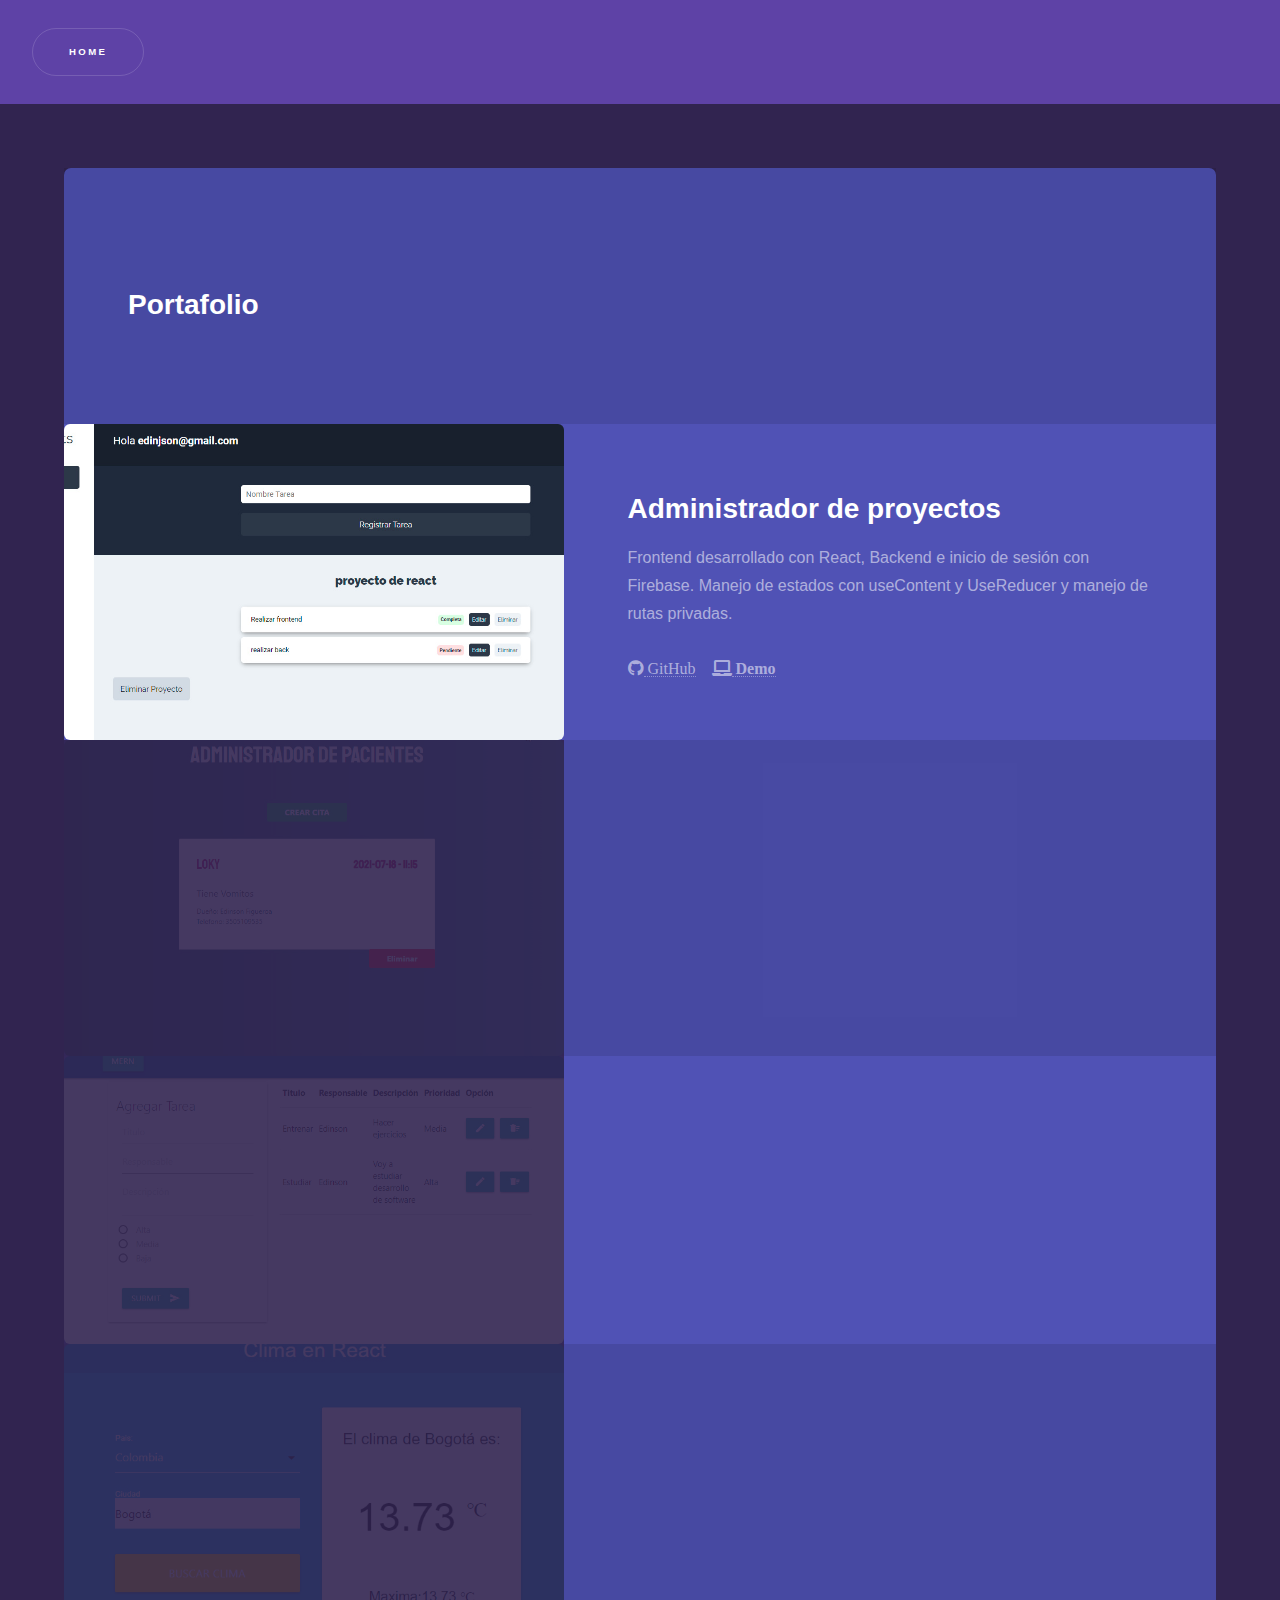
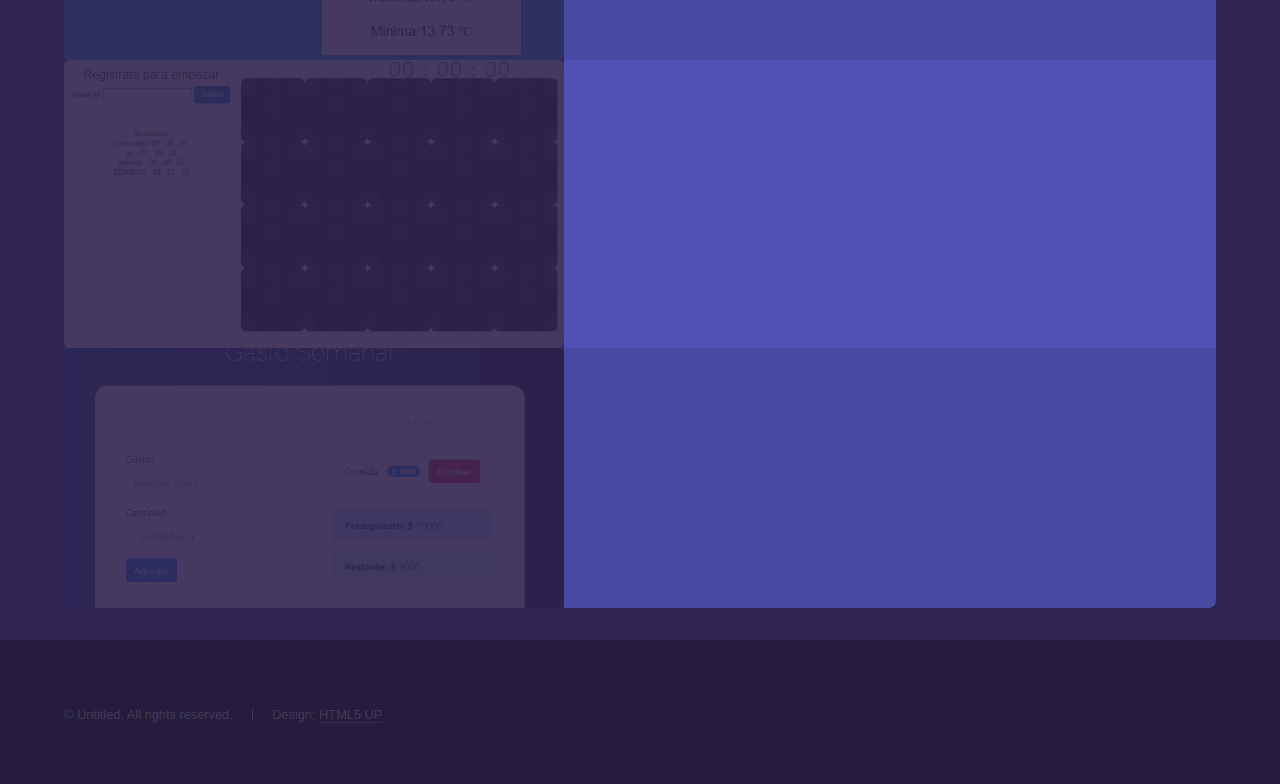
==== commit d2bcbbae: "modificacion text" ====
--- a/generic.html
+++ b/generic.html
@@ -6,11 +6,12 @@
 -->
 <html>
 	<head>
-		<title>Generic - Hyperspace by HTML5 UP</title>
+		<title>Edinson Figueroa</title>
 		<meta charset="utf-8" />
 		<meta name="viewport" content="width=device-width, initial-scale=1, user-scalable=no" />
 		<link rel="stylesheet" href="assets/css/main.css" />
 		<noscript><link rel="stylesheet" href="assets/css/noscript.css" /></noscript>
+		<link rel="shortcut icon" href="./images/ico.ico">
 	</head>
 	<body class="is-preload">
 
@@ -34,12 +35,14 @@
 										</div>
 									</div>
 								</section>
+
+								<!-- admin de proyectos -->
 								<section>
 									<a href="#!" class="image"><img src="images/proyecto1.jpg" alt="" data-position="top center" /></a>
 									<div class="content">
 										<div class="inner">
 											<h2>Administrador de proyectos</h2>
-											<p>Frontend desarrollado con React, Backend e inicio de sesión con Firebase</p>
+											<p>Frontend desarrollado con React, Backend e inicio de sesión con Firebase. Manejo de estados con useContent y UseReducer y manejo de rutas privadas.</p>
 											<ul class="actions">
 												<li class="fab fa-github"><a target="_blanck" href="https://github.com/EdinsonF/admin-proyectos/tree/master/cliente" > GitHub </a>
 												</li>
@@ -50,12 +53,51 @@
 										</div>
 									</div>
 								</section>
+
+								<!-- admin de citas mern stack -->
+								<section>
+									<a href="#" class="image"><img src="images/proyecto5.jpg" alt="" data-position="25% 25%" /></a>
+									<div class="content">
+										<div class="inner">
+											<h2>Veterinaria</h2>
+											<p>Gestiona citas de mascotas. Realizado con el stack MERN con Backend y Front por separados, usando axios para las peticiones al back. Manejo de props - Functionals Components.</p>
+											<ul class="actions">
+												<li class="fab fa-github">
+													<a target="_blanck" href="https://github.com/EdinsonF/fron-mern-stack" > Front </a> 
+													<a target="_blanck" href="https://github.com/EdinsonF/back-mern-stack" >  - Back </a>
+												</li>
+												<li class="fa fa-laptop" ><a target="_blanck" href="https://suspicious-fermat-e5b4ec.netlify.app/" > Demo </a>
+												</li>
+											</ul>
+										</div>
+									</div>
+								</section>
+
+								<!-- Gestion de notas -->
+								<section>
+									<a href="#" class="image"><img src="images/proyecto6.jpg" alt="" data-position="25% 25%" /></a>
+									<div class="content">
+										<div class="inner">
+											<h2>Gestionar Notas</h2>
+											<p>Realizado con React con server de Nodejs, en express, almacenamiendo en mongoDB. Esta hecho con class Component</p>
+											<ul class="actions">
+												<li class="fab fa-github">
+													<a target="_blanck" href="https://github.com/EdinsonF/MERN-Stack" > Front </a> 
+												</li>
+												<li class="fa fa-laptop" ><a target="_blanck" href="https://react-back-front-juntos.herokuapp.com/" > Demo </a>
+												</li>
+											</ul>
+										</div>
+									</div>
+								</section>
+
+								<!-- api de clima -->
 								<section>
 									<a href="#!" class="image"><img src="images/proyecto2.jpg" alt="" data-position="25% 25%" /></a>
 									<div class="content">
 										<div class="inner">
 											<h2>Obtener Clima</h2>
-											<p>App desarrollada en React Cosumiendo la API https://api.openweathermap.org</p>
+											<p>App desarrollada en React Cosumiendo la API https://api.openweathermap.org, para obtener el cliema de diferentes ciudades</p>
 											<ul class="actions">
 												<li class="fab fa-github"><a target="_blanck" href="https://github.com/EdinsonF/calcular-temperatura" > GitHub </a>
 												</li>
@@ -65,12 +107,14 @@
 										</div>
 									</div>
 								</section>
+
+								<!-- juego de memoria -->
 								<section>
 									<a href="#" class="image"><img src="images/proyecto3.jpg" alt="" data-position="25% 25%" /></a>
 									<div class="content">
 										<div class="inner">
 											<h2>Juego de Memoria</h2>
-											<p>Juego de memoria realizado en JavaScript, con alamcenamiento de marcador en localStorage</p>
+											<p>Juego de memoria realizado en JavaScript, con almacenamiento de resultados en localStorage</p>
 											<ul class="actions">
 												<li class="fab fa-github"><a target="_blanck" href="https://github.com/EdinsonF/gameMemory" > GitHub </a>
 												</li>
@@ -80,6 +124,25 @@
 										</div>
 									</div>
 								</section>
+								
+								<!-- calculadore de gastos -->
+								<section>
+									<a href="#" class="image"><img src="images/proyecto4.jpg" alt="" data-position="25% 25%" /></a>
+									<div class="content">
+										<div class="inner">
+											<h2>Gastos y presupuesto</h2>
+											<p>Calculador de gastos con JavaScript, bootstrap</p>
+											<ul class="actions">
+												<li class="fab fa-github"><a target="_blanck" href="https://github.com/EdinsonF/gastoSemanal" > GitHub </a>
+												</li>
+												<li class="fa fa-laptop" ><a target="_blanck" href="https://awesome-mccarthy-44229c.netlify.app/" > Demo </a>
+												</li>
+											</ul>
+										</div>
+									</div>
+								</section>
+
+								
 							</section>
 						</div>
 					</section>
--- a/assets/css/main.css
+++ b/assets/css/main.css
@@ -3119,11 +3119,11 @@
 				opacity: 1;
 			}
 
-		.spotlights > section:nth-child(2) {
+		/* .spotlights > section:nth-child(2) {
 			background-color: rgba(0, 0, 0, 0.05);
-		}
-
-		.spotlights > section:nth-child(3) {
+		} */
+
+		.spotlights > section:nth-child(2n+1) {
 			background-color: rgba(0, 0, 0, 0.1);
 		}
 
